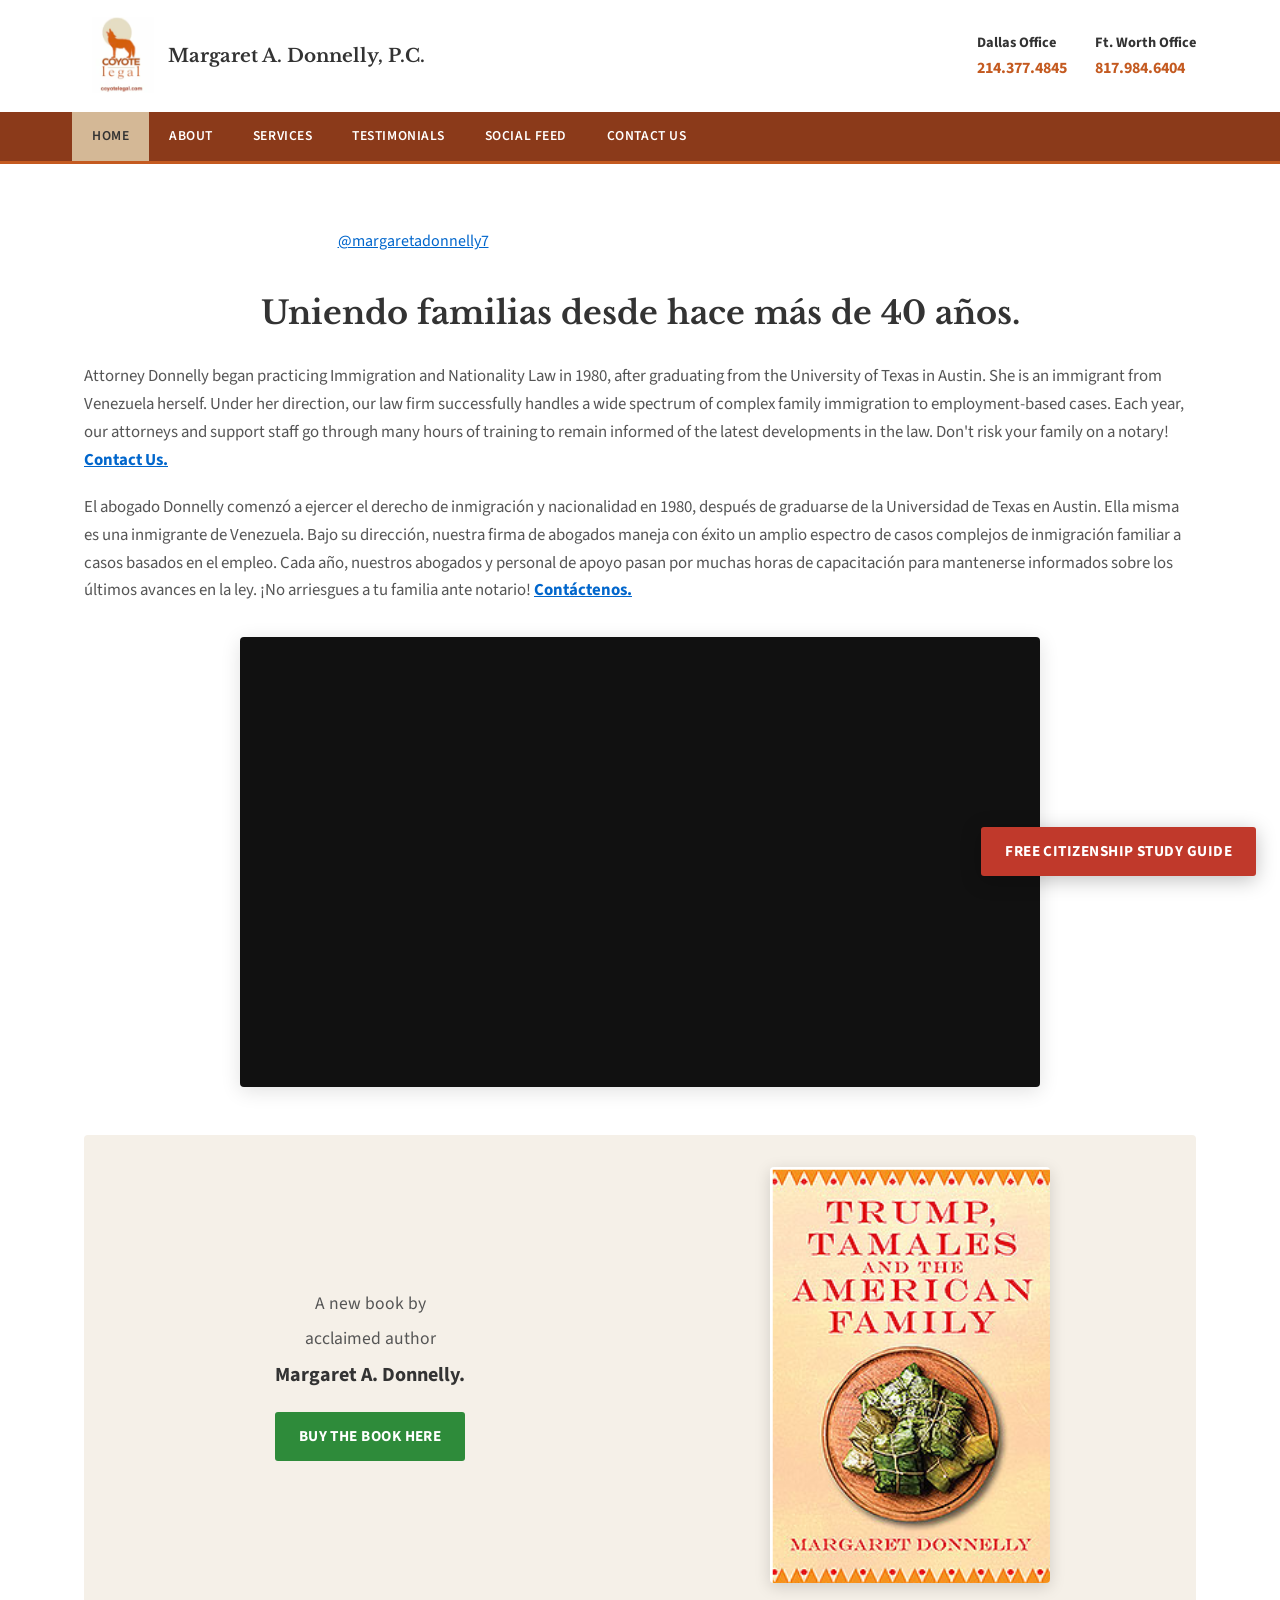
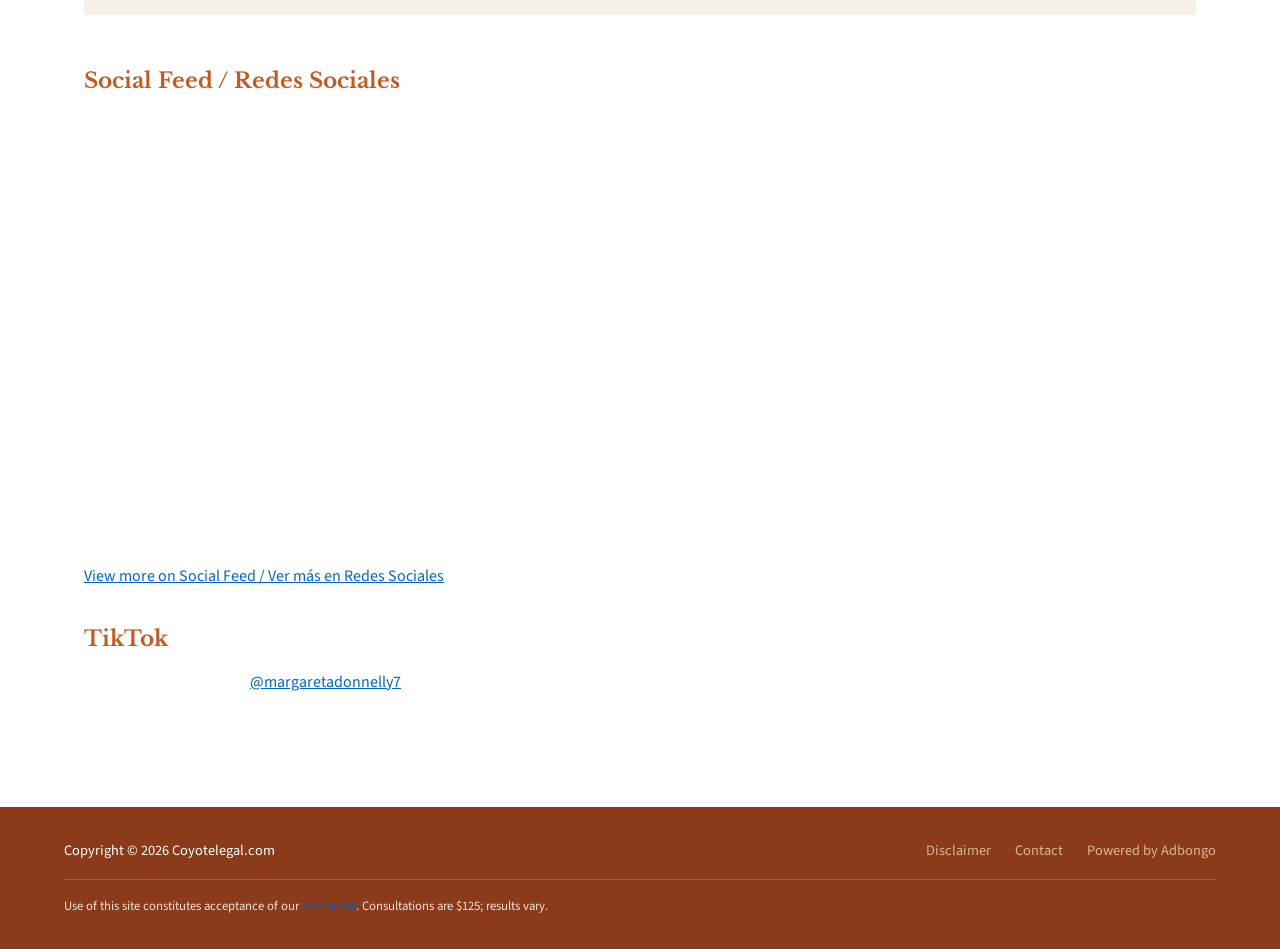
==== index.html @ eb43d361 "Add Coyote Legal static site for GitHub Pages. Bilingual immigration law site with services, testimo" ====
<!DOCTYPE html>
<html lang="en">
<head>
  <meta charset="UTF-8" />
  <meta name="viewport" content="width=device-width, initial-scale=1.0" />
  <title>Coyote Legal — Immigration Law | Margaret A. Donnelly, P.C.</title>
  <meta name="description" content="Margaret A. Donnelly, P.C. — Uniting families for more than 40 years. Immigration and nationality law in Dallas and Fort Worth." />
  <link rel="preconnect" href="https://fonts.googleapis.com" />
  <link rel="preconnect" href="https://fonts.gstatic.com" crossorigin />
  <link href="https://fonts.googleapis.com/css2?family=Libre+Baskerville:wght@400;700&family=Source+Sans+3:wght@400;600;700&display=swap" rel="stylesheet" />
  <link rel="stylesheet" href="assets/css/style.css" />
</head>
<body>
  <a class="skip" href="#main">Skip to content</a>

  <header class="site-header">
    <div class="header-top">
      <a class="logo-link" href="index.html">
        <img src="assets/images/logo.png" alt="Coyote Legal logo" width="72" height="72" />
        <span class="firm-name">Margaret A. Donnelly, P.C.</span>
      </a>
      <div class="offices">
        <div>
          <span class="office-label">Dallas Office</span>
          <a class="office-phone" href="tel:+12143774845">214.377.4845</a>
        </div>
        <div>
          <span class="office-label">Ft. Worth Office</span>
          <a class="office-phone" href="tel:+18179846404">817.984.6404</a>
        </div>
      </div>
    </div>
    <nav class="site-nav" aria-label="Main">
      <ul>
        <li><a href="index.html">Home</a></li>
        <li><a href="about.html">About</a></li>
        <li><a href="services.html">Services</a></li>
        <li><a href="testimonials.html">Testimonials</a></li>
        <li><a href="social.html">Social Feed</a></li>
        <li><a href="contact.html">Contact Us</a></li>
      </ul>
    </nav>
  </header>

  <main id="main">
    <section class="embed-section" aria-label="Featured TikTok video">
      <blockquote class="tiktok-embed" cite="https://www.tiktok.com/@margaretadonnelly7/video/7636172072045006093" data-video-id="7636172072045006093" style="max-width:605px;min-width:325px;margin:0 auto 2rem;">
        <section>
          <a target="_blank" href="https://www.tiktok.com/@margaretadonnelly7?refer=creator_embed">@margaretadonnelly7</a>
        </section>
      </blockquote>
    </section>

    <h1 class="hero-headline">Uniendo familias desde hace más de 40 años.</h1>

    <div class="bilingual-block">
      <p>Attorney Donnelly began practicing Immigration and Nationality Law in 1980, after graduating from the University of Texas in Austin. She is an immigrant from Venezuela herself. Under her direction, our law firm successfully handles a wide spectrum of complex family immigration to employment-based cases. Each year, our attorneys and support staff go through many hours of training to remain informed of the latest developments in the law. Don't risk your family on a notary! <a class="contact-link" href="contact.html">Contact Us.</a></p>
    </div>

    <div class="bilingual-block">
      <p>El abogado Donnelly comenzó a ejercer el derecho de inmigración y nacionalidad en 1980, después de graduarse de la Universidad de Texas en Austin. Ella misma es una inmigrante de Venezuela. Bajo su dirección, nuestra firma de abogados maneja con éxito un amplio espectro de casos complejos de inmigración familiar a casos basados en el empleo. Cada año, nuestros abogados y personal de apoyo pasan por muchas horas de capacitación para mantenerse informados sobre los últimos avances en la ley. ¡No arriesgues a tu familia ante notario! <a class="contact-link" href="contact.html">Contáctenos.</a></p>
    </div>

    <div class="video-wrap">
      <iframe src="https://www.youtube.com/embed/xYuE2V2QsJM" title="Coyote Legal — Margaret A. Donnelly, P.C." allow="accelerometer; autoplay; clipboard-write; encrypted-media; gyroscope; picture-in-picture" allowfullscreen loading="lazy"></iframe>
    </div>

    <section class="book-promo" aria-labelledby="book-heading">
      <div class="book-promo-text">
        <p id="book-heading">A new book by</p>
        <p>acclaimed author</p>
        <p class="author">Margaret A. Donnelly.</p>
        <a class="btn btn-green" href="https://www.amazon.com/Tamales-American-Family-Margaret-Donnelly-ebook/dp/B086XLYMQW/" target="_blank" rel="noopener noreferrer">Buy the Book Here</a>
      </div>
      <img src="assets/images/tamales.png" alt="Book cover: Trump, Tamales and the American Family by Margaret Donnelly" width="280" height="420" />
    </section>

    <section class="embed-section" aria-labelledby="social-feed-heading">
      <h2 class="subsection-title" id="social-feed-heading">Social Feed / Redes Sociales</h2>
      <div class="juicer-wrap">
        <script type="text/javascript" src="https://www.juicer.io/embed/margaret-a-donnelly-pc/embed-code.js?beta=true" async defer></script>
      </div>
      <p style="margin-top:1rem;"><a href="social.html">View more on Social Feed / Ver más en Redes Sociales</a></p>
    </section>

    <section class="embed-section" aria-labelledby="tiktok-feed-heading">
      <h2 class="subsection-title" id="tiktok-feed-heading">TikTok</h2>
      <blockquote class="tiktok-embed" cite="https://www.tiktok.com/@margaretadonnelly7" data-unique-id="margaretadonnelly7" data-embed-type="creator" style="max-width:780px;min-width:288px;margin:0 auto;">
        <section>
          <a target="_blank" href="https://www.tiktok.com/@margaretadonnelly7?refer=creator_embed">@margaretadonnelly7</a>
        </section>
      </blockquote>
    </section>
  </main>

  <a class="study-guide-float btn btn-red" href="study-guide.html">Free Citizenship Study Guide</a>

  <footer class="site-footer">
    <div class="footer-inner">
      <p>Copyright © 2026 Coyotelegal.com</p>
      <div class="footer-links">
        <a href="disclaimer.html">Disclaimer</a>
        <a href="contact.html">Contact</a>
        <a href="https://adbongo.io" target="_blank" rel="noopener noreferrer">Powered by Adbongo</a>
      </div>
    </div>
    <p class="disclaimer-note">Use of this site constitutes acceptance of our <a href="disclaimer.html">Disclaimer</a>. Consultations are $125; results vary.</p>
  </footer>

  <script src="assets/js/main.js"></script>
  <script async src="https://www.tiktok.com/embed.js"></script>
</body>
</html>
---- assets/css/style.css ----
:root {
  --orange: #c45a20;
  --orange-dark: #8b3a1a;
  --orange-hover: #a84a18;
  --tan: #d4b896;
  --cream: #f5f0e8;
  --red-cta: #c0392b;
  --green-cta: #2e8b3a;
  --link: #0066cc;
  --text: #333;
  --text-muted: #555;
  --white: #fff;
  --max: 72rem;
  --header-h: auto;
}

*, *::before, *::after { box-sizing: border-box; margin: 0; padding: 0; }

html {
  scroll-behavior: smooth;
  scroll-padding-top: 1rem;
}

body {
  font-family: "Source Sans 3", "Segoe UI", system-ui, sans-serif;
  color: var(--text);
  background: var(--white);
  line-height: 1.65;
  min-height: 100vh;
}

img { max-width: 100%; height: auto; display: block; }
a { color: var(--link); }
a:hover { color: var(--orange); }

.skip {
  position: absolute;
  left: -9999px;
  top: auto;
  width: 1px;
  height: 1px;
  overflow: hidden;
}
.skip:focus {
  position: fixed;
  left: 1rem;
  top: 1rem;
  z-index: 9999;
  width: auto;
  height: auto;
  padding: 0.5rem 1rem;
  background: var(--orange-dark);
  color: var(--white);
}

/* Header */
.site-header {
  border-bottom: 3px solid var(--orange);
}

.header-top {
  display: flex;
  flex-wrap: wrap;
  align-items: center;
  justify-content: space-between;
  gap: 1rem;
  max-width: var(--max);
  margin: 0 auto;
  padding: 1rem 1.25rem;
}

.logo-link {
  display: flex;
  align-items: center;
  gap: 0.75rem;
  text-decoration: none;
  color: inherit;
}
.logo-link:hover { color: inherit; }

.logo-link img {
  width: 72px;
  height: auto;
}

.firm-name {
  font-family: "Libre Baskerville", Georgia, serif;
  font-size: 1.15rem;
  font-weight: 700;
  color: var(--text);
}

.offices {
  display: flex;
  flex-wrap: wrap;
  gap: 1rem 1.75rem;
  font-size: 0.9rem;
}

.office-label {
  font-weight: 700;
  color: var(--text);
  display: block;
}

.office-phone {
  color: var(--orange);
  font-weight: 700;
  text-decoration: none;
  font-size: 1rem;
}
.office-phone:hover { color: var(--orange-hover); }

/* Navigation */
.site-nav {
  background: var(--orange-dark);
}

.site-nav ul {
  list-style: none;
  display: flex;
  flex-wrap: wrap;
  max-width: var(--max);
  margin: 0 auto;
  padding: 0 0.5rem;
}

.site-nav a {
  display: block;
  padding: 0.85rem 1.25rem;
  color: var(--white);
  text-decoration: none;
  font-weight: 600;
  font-size: 0.85rem;
  letter-spacing: 0.04em;
  text-transform: uppercase;
  transition: background 0.15s;
}

.site-nav a:hover,
.site-nav a.active {
  background: var(--tan);
  color: var(--text);
}

/* Main content */
main {
  max-width: var(--max);
  margin: 0 auto;
  padding: 2rem 1.25rem 3rem;
}

.hero-headline {
  font-family: "Libre Baskerville", Georgia, serif;
  font-size: clamp(1.5rem, 4vw, 2rem);
  font-weight: 700;
  text-align: center;
  margin-bottom: 1.5rem;
  color: var(--text);
}

.bilingual-block {
  margin-bottom: 1.25rem;
  font-size: 1.05rem;
  color: var(--text-muted);
}

.bilingual-block strong,
.bilingual-block .contact-link {
  color: var(--link);
  font-weight: 700;
}

.section-title {
  font-family: "Libre Baskerville", Georgia, serif;
  font-size: 1.75rem;
  color: var(--orange-dark);
  margin-bottom: 1.25rem;
  padding-bottom: 0.5rem;
  border-bottom: 2px solid var(--tan);
}

.subsection-title {
  font-family: "Libre Baskerville", Georgia, serif;
  font-size: 1.35rem;
  color: var(--orange);
  margin: 2rem 0 0.75rem;
}

/* Video embed */
.video-wrap {
  position: relative;
  width: 100%;
  max-width: 800px;
  margin: 2rem auto;
  aspect-ratio: 16 / 9;
  background: #111;
  border-radius: 4px;
  overflow: hidden;
  box-shadow: 0 4px 20px rgba(0,0,0,0.12);
}

.video-wrap iframe {
  position: absolute;
  inset: 0;
  width: 100%;
  height: 100%;
  border: 0;
}

/* Book promo */
.book-promo {
  display: grid;
  grid-template-columns: 1fr 1fr;
  gap: 2rem;
  align-items: center;
  margin: 3rem 0;
  padding: 2rem;
  background: var(--cream);
  border-radius: 4px;
}

.book-promo-text {
  text-align: center;
}

.book-promo-text p {
  font-size: 1.1rem;
  color: var(--text-muted);
  margin-bottom: 0.35rem;
}

.book-promo-text .author {
  font-weight: 700;
  font-size: 1.25rem;
  color: var(--text);
  margin-bottom: 1.25rem;
}

.book-promo img {
  max-width: 280px;
  margin: 0 auto;
  border-radius: 4px;
  box-shadow: 0 4px 16px rgba(0,0,0,0.15);
}

/* Buttons */
.btn {
  display: inline-block;
  padding: 0.75rem 1.5rem;
  font-weight: 700;
  font-size: 0.95rem;
  text-decoration: none;
  text-transform: uppercase;
  letter-spacing: 0.03em;
  border: none;
  border-radius: 3px;
  cursor: pointer;
  transition: background 0.15s, transform 0.1s;
}

.btn:hover { transform: translateY(-1px); }

.btn-red {
  background: var(--red-cta);
  color: var(--white);
}
.btn-red:hover { background: #a93226; color: var(--white); }

.btn-green {
  background: var(--green-cta);
  color: var(--white);
}
.btn-green:hover { background: #247030; color: var(--white); }

.btn-orange {
  background: var(--orange);
  color: var(--white);
}
.btn-orange:hover { background: var(--orange-hover); color: var(--white); }

/* Floating study guide CTA */
.study-guide-float {
  position: fixed;
  bottom: 1.5rem;
  right: 1.5rem;
  z-index: 100;
  box-shadow: 0 4px 20px rgba(0,0,0,0.25);
}

/* Testimonials */
.testimonial-card {
  background: var(--cream);
  border-left: 4px solid var(--orange);
  padding: 1.25rem 1.5rem;
  margin-bottom: 1.25rem;
  border-radius: 0 4px 4px 0;
}

.testimonial-card h3 {
  font-family: "Libre Baskerville", Georgia, serif;
  color: var(--orange-dark);
  margin-bottom: 0.5rem;
}

.testimonial-card .meta {
  font-size: 0.9rem;
  color: var(--text-muted);
  margin-bottom: 0.75rem;
}

.testimonial-card .story,
.testimonial-card .result {
  margin-bottom: 0.5rem;
}

.testimonial-card .result {
  font-weight: 600;
  color: var(--green-cta);
}

.testimonial-grid {
  display: grid;
  grid-template-columns: repeat(auto-fit, minmax(280px, 1fr));
  gap: 1.25rem;
  margin-top: 1.5rem;
}

.testimonial-grid .testimonial-card {
  margin-bottom: 0;
}

/* Services */
.service-block {
  margin-bottom: 2.5rem;
}

.service-block p {
  margin-bottom: 0.75rem;
  color: var(--text-muted);
}

.service-block ul {
  margin: 0.75rem 0 0.75rem 1.5rem;
  color: var(--text-muted);
}

.service-block li { margin-bottom: 0.35rem; }

.consult-rate {
  display: inline-block;
  background: var(--orange);
  color: var(--white);
  padding: 0.5rem 1rem;
  border-radius: 3px;
  font-weight: 700;
  margin: 0.75rem 0;
}

/* About */
.about-grid {
  display: grid;
  grid-template-columns: 1fr 1fr;
  gap: 2rem;
  align-items: start;
  margin: 1.5rem 0;
}

.about-grid img {
  border-radius: 4px;
  box-shadow: 0 4px 16px rgba(0,0,0,0.12);
}

.badge-row {
  display: flex;
  flex-wrap: wrap;
  gap: 1.5rem;
  align-items: center;
  margin: 2rem 0;
}

.badge-row img {
  max-height: 100px;
  width: auto;
}

.google-reviews {
  display: inline-flex;
  align-items: center;
  gap: 0.5rem;
  background: var(--cream);
  padding: 0.75rem 1.25rem;
  border-radius: 4px;
  text-decoration: none;
  color: var(--text);
  font-weight: 600;
  border: 1px solid var(--tan);
}
.google-reviews:hover { border-color: var(--orange); color: var(--orange); }

.stars { color: #f4b400; letter-spacing: 2px; }

/* Contact */
.contact-grid {
  display: grid;
  grid-template-columns: repeat(auto-fit, minmax(240px, 1fr));
  gap: 1.5rem;
  margin: 1.5rem 0;
}

.contact-card {
  background: var(--cream);
  padding: 1.5rem;
  border-radius: 4px;
  border-top: 4px solid var(--orange);
}

.contact-card h3 {
  font-family: "Libre Baskerville", Georgia, serif;
  color: var(--orange-dark);
  margin-bottom: 0.75rem;
}

/* Forms */
.form-group {
  margin-bottom: 1.25rem;
}

.form-group label {
  display: block;
  font-weight: 600;
  margin-bottom: 0.35rem;
}

.form-group input,
.form-group textarea,
.form-group select {
  width: 100%;
  max-width: 480px;
  padding: 0.65rem 0.85rem;
  border: 1px solid #ccc;
  border-radius: 3px;
  font: inherit;
}

.form-group input:focus,
.form-group textarea:focus {
  outline: 2px solid var(--orange);
  border-color: var(--orange);
}

.form-note {
  font-size: 0.9rem;
  color: var(--text-muted);
  margin-top: 1rem;
}

/* Social embeds */
.embed-section {
  margin: 2rem 0;
}

.embed-section iframe,
.embed-section blockquote {
  max-width: 100%;
}

.juicer-wrap {
  min-height: 400px;
  margin: 2rem 0;
}

/* Footer */
.site-footer {
  background: var(--orange-dark);
  color: var(--white);
  padding: 2rem 1.25rem;
  margin-top: 2rem;
}

.footer-inner {
  max-width: var(--max);
  margin: 0 auto;
  display: flex;
  flex-wrap: wrap;
  justify-content: space-between;
  align-items: center;
  gap: 1rem;
  font-size: 0.9rem;
}

.footer-inner a {
  color: var(--tan);
  text-decoration: none;
}
.footer-inner a:hover { color: var(--white); }

.footer-links {
  display: flex;
  flex-wrap: wrap;
  gap: 1rem 1.5rem;
}

.disclaimer-note {
  max-width: var(--max);
  margin: 0 auto;
  padding-top: 1rem;
  margin-top: 1rem;
  border-top: 1px solid rgba(255,255,255,0.2);
  font-size: 0.8rem;
  opacity: 0.85;
}

/* Disclaimer page */
.legal-content h2 {
  font-family: "Libre Baskerville", Georgia, serif;
  font-size: 1.25rem;
  color: var(--orange-dark);
  margin: 1.5rem 0 0.75rem;
}

.legal-content p {
  margin-bottom: 0.75rem;
  color: var(--text-muted);
}

@media (max-width: 768px) {
  .header-top { justify-content: center; text-align: center; }
  .logo-link { flex-direction: column; }
  .offices { justify-content: center; }
  .site-nav ul { justify-content: center; }
  .book-promo,
  .about-grid { grid-template-columns: 1fr; }
  .study-guide-float {
    bottom: 0.75rem;
    right: 0.75rem;
    left: 0.75rem;
    text-align: center;
  }
  .study-guide-float .btn { width: 100%; }
}

@media (prefers-reduced-motion: reduce) {
  html { scroll-behavior: auto; }
  .btn:hover { transform: none; }
}
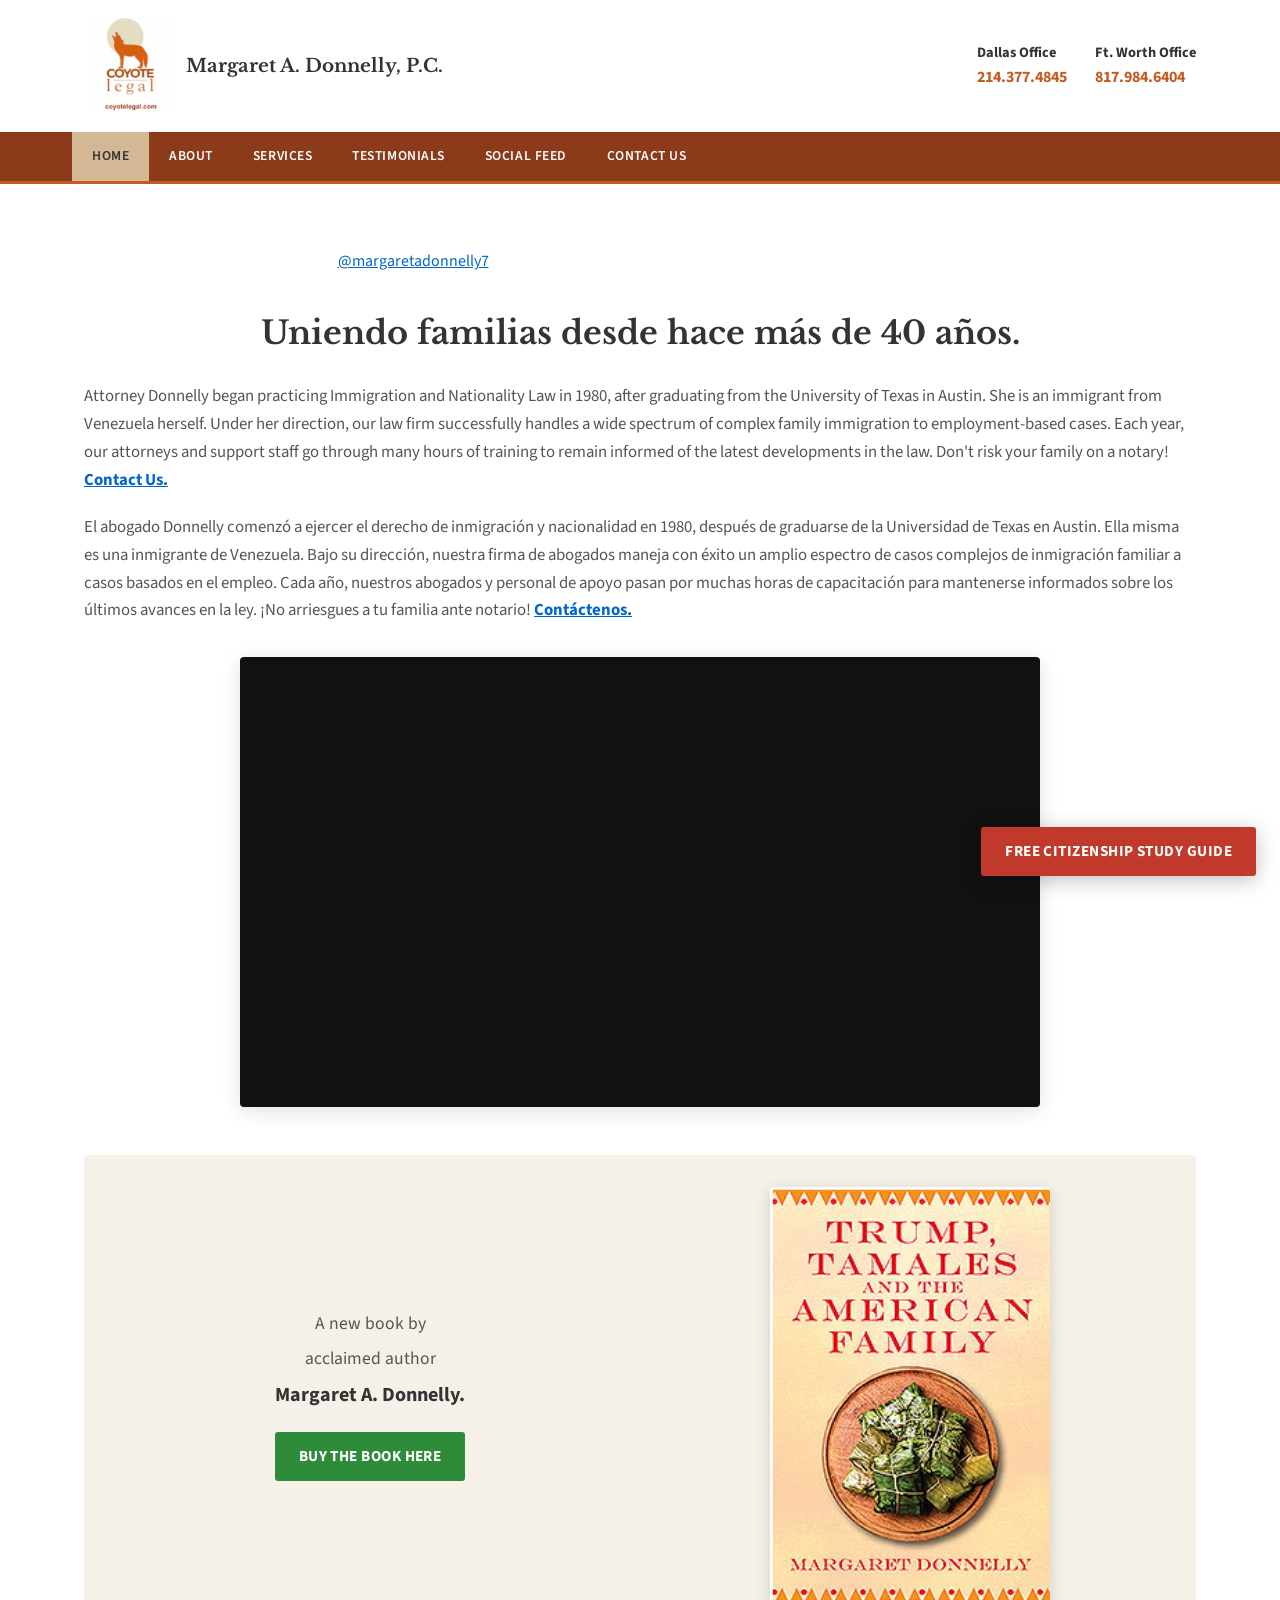
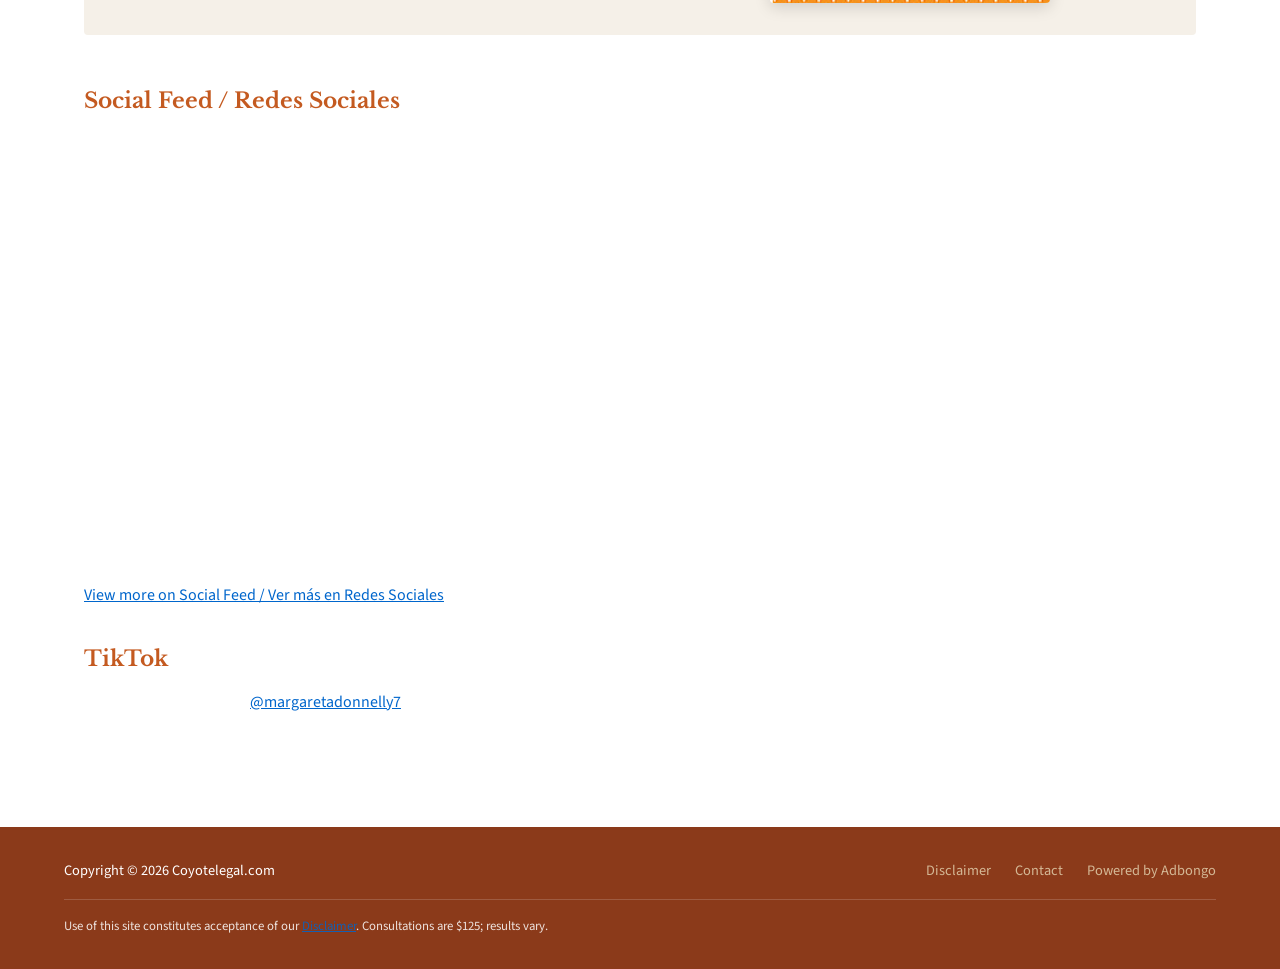
==== commit 423a8351: "Increase header logo size by 25% across all pages. Co-authored-by: Cursor <cursoragent@cursor.com>" ====
--- a/index.html
+++ b/index.html
@@ -16,7 +16,7 @@
   <header class="site-header">
     <div class="header-top">
       <a class="logo-link" href="index.html">
-        <img src="assets/images/logo.png" alt="Coyote Legal logo" width="72" height="72" />
+        <img src="assets/images/logo.png" alt="Coyote Legal logo" width="90" height="90" />
         <span class="firm-name">Margaret A. Donnelly, P.C.</span>
       </a>
       <div class="offices">
--- a/assets/css/style.css
+++ b/assets/css/style.css
@@ -79,7 +79,7 @@
 .logo-link:hover { color: inherit; }
 
 .logo-link img {
-  width: 72px;
+  width: 90px;
   height: auto;
 }
 
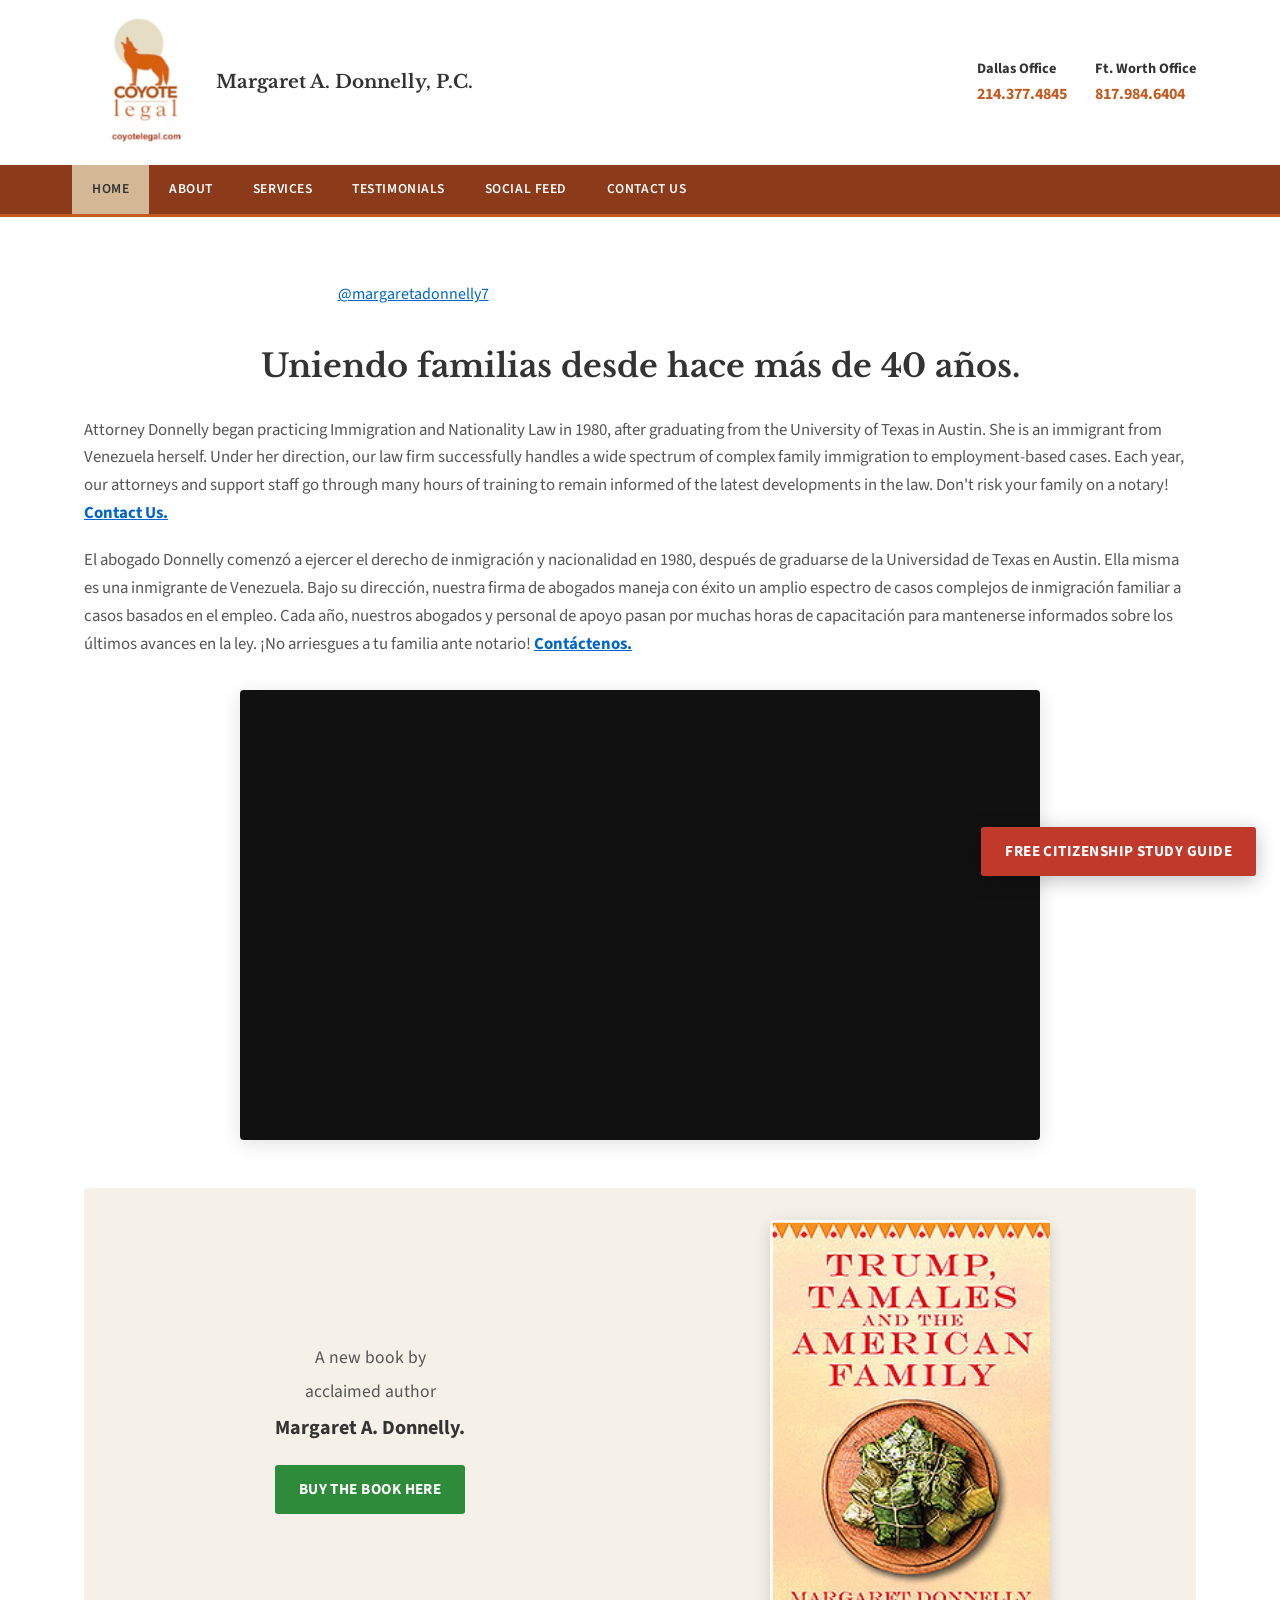
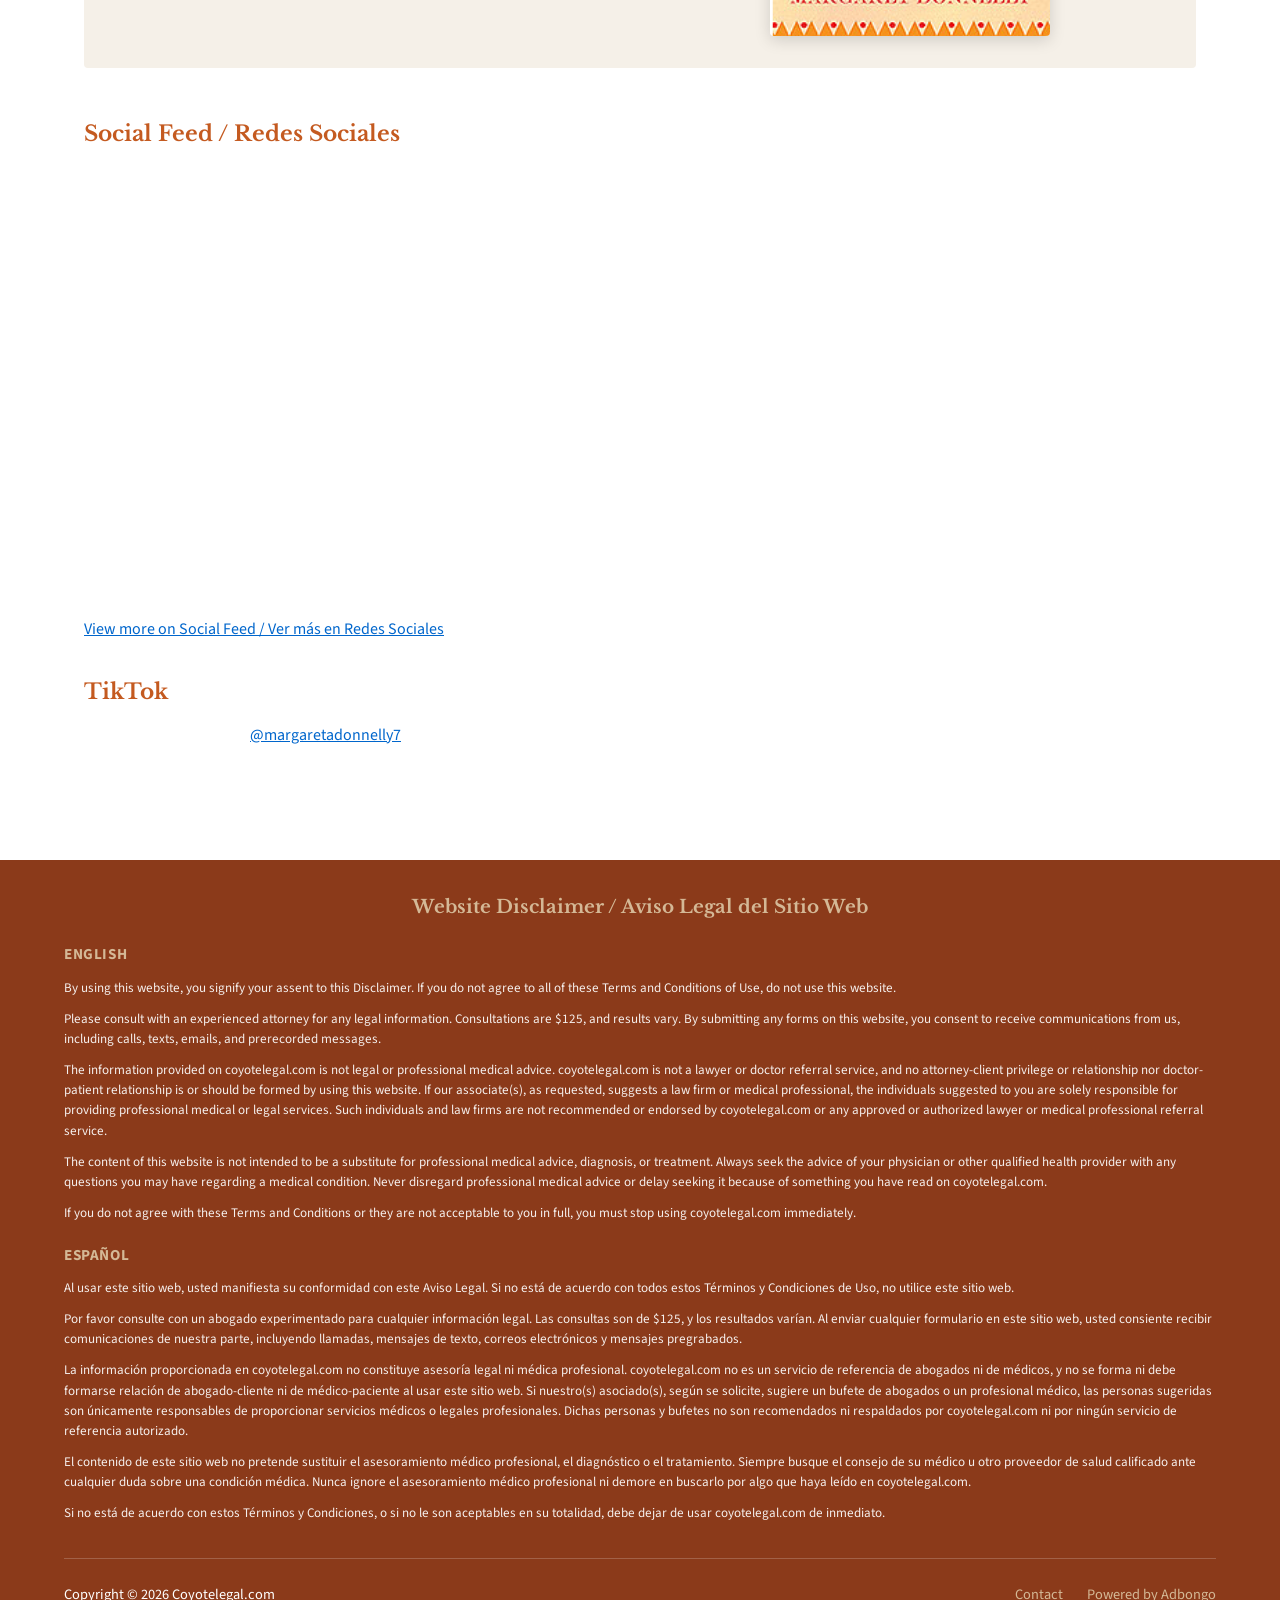
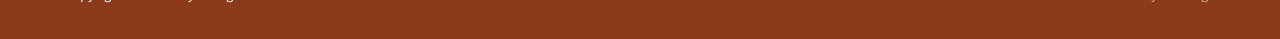
==== commit b199435b: "Show full bilingual disclaimer in footer and enlarge logo. Replace disclaimer links with visible Eng" ====
--- a/index.html
+++ b/index.html
@@ -16,7 +16,7 @@
   <header class="site-header">
     <div class="header-top">
       <a class="logo-link" href="index.html">
-        <img src="assets/images/logo.png" alt="Coyote Legal logo" width="90" height="90" />
+        <img src="assets/images/logo.png" alt="Coyote Legal logo" width="120" height="120" />
         <span class="firm-name">Margaret A. Donnelly, P.C.</span>
       </a>
       <div class="offices">
@@ -95,16 +95,36 @@
 
   <a class="study-guide-float btn btn-red" href="study-guide.html">Free Citizenship Study Guide</a>
 
-  <footer class="site-footer">
+  <footer class="site-footer" id="disclaimer">
+    <div class="footer-disclaimer">
+      <h2 class="footer-disclaimer-title">Website Disclaimer / Aviso Legal del Sitio Web</h2>
+
+      <div class="footer-disclaimer-lang">
+        <h3>English</h3>
+        <p>By using this website, you signify your assent to this Disclaimer. If you do not agree to all of these Terms and Conditions of Use, do not use this website.</p>
+        <p>Please consult with an experienced attorney for any legal information. Consultations are $125, and results vary. By submitting any forms on this website, you consent to receive communications from us, including calls, texts, emails, and prerecorded messages.</p>
+        <p>The information provided on coyotelegal.com is not legal or professional medical advice. coyotelegal.com is not a lawyer or doctor referral service, and no attorney-client privilege or relationship nor doctor-patient relationship is or should be formed by using this website. If our associate(s), as requested, suggests a law firm or medical professional, the individuals suggested to you are solely responsible for providing professional medical or legal services. Such individuals and law firms are not recommended or endorsed by coyotelegal.com or any approved or authorized lawyer or medical professional referral service.</p>
+        <p>The content of this website is not intended to be a substitute for professional medical advice, diagnosis, or treatment. Always seek the advice of your physician or other qualified health provider with any questions you may have regarding a medical condition. Never disregard professional medical advice or delay seeking it because of something you have read on coyotelegal.com.</p>
+        <p>If you do not agree with these Terms and Conditions or they are not acceptable to you in full, you must stop using coyotelegal.com immediately.</p>
+      </div>
+
+      <div class="footer-disclaimer-lang">
+        <h3>Español</h3>
+        <p>Al usar este sitio web, usted manifiesta su conformidad con este Aviso Legal. Si no está de acuerdo con todos estos Términos y Condiciones de Uso, no utilice este sitio web.</p>
+        <p>Por favor consulte con un abogado experimentado para cualquier información legal. Las consultas son de $125, y los resultados varían. Al enviar cualquier formulario en este sitio web, usted consiente recibir comunicaciones de nuestra parte, incluyendo llamadas, mensajes de texto, correos electrónicos y mensajes pregrabados.</p>
+        <p>La información proporcionada en coyotelegal.com no constituye asesoría legal ni médica profesional. coyotelegal.com no es un servicio de referencia de abogados ni de médicos, y no se forma ni debe formarse relación de abogado-cliente ni de médico-paciente al usar este sitio web. Si nuestro(s) asociado(s), según se solicite, sugiere un bufete de abogados o un profesional médico, las personas sugeridas son únicamente responsables de proporcionar servicios médicos o legales profesionales. Dichas personas y bufetes no son recomendados ni respaldados por coyotelegal.com ni por ningún servicio de referencia autorizado.</p>
+        <p>El contenido de este sitio web no pretende sustituir el asesoramiento médico profesional, el diagnóstico o el tratamiento. Siempre busque el consejo de su médico u otro proveedor de salud calificado ante cualquier duda sobre una condición médica. Nunca ignore el asesoramiento médico profesional ni demore en buscarlo por algo que haya leído en coyotelegal.com.</p>
+        <p>Si no está de acuerdo con estos Términos y Condiciones, o si no le son aceptables en su totalidad, debe dejar de usar coyotelegal.com de inmediato.</p>
+      </div>
+    </div>
+
     <div class="footer-inner">
       <p>Copyright © 2026 Coyotelegal.com</p>
       <div class="footer-links">
-        <a href="disclaimer.html">Disclaimer</a>
         <a href="contact.html">Contact</a>
         <a href="https://adbongo.io" target="_blank" rel="noopener noreferrer">Powered by Adbongo</a>
       </div>
     </div>
-    <p class="disclaimer-note">Use of this site constitutes acceptance of our <a href="disclaimer.html">Disclaimer</a>. Consultations are $125; results vary.</p>
   </footer>
 
   <script src="assets/js/main.js"></script>
--- a/assets/css/style.css
+++ b/assets/css/style.css
@@ -79,7 +79,7 @@
 .logo-link:hover { color: inherit; }
 
 .logo-link img {
-  width: 90px;
+  width: 120px;
   height: auto;
 }
 
@@ -501,14 +501,44 @@
   gap: 1rem 1.5rem;
 }
 
-.disclaimer-note {
+.footer-disclaimer {
   max-width: var(--max);
-  margin: 0 auto;
-  padding-top: 1rem;
-  margin-top: 1rem;
-  border-top: 1px solid rgba(255,255,255,0.2);
-  font-size: 0.8rem;
-  opacity: 0.85;
+  margin: 0 auto 1.5rem;
+  padding-bottom: 1.5rem;
+  border-bottom: 1px solid rgba(255,255,255,0.2);
+}
+
+.footer-disclaimer-title {
+  font-family: "Libre Baskerville", Georgia, serif;
+  font-size: 1.15rem;
+  font-weight: 700;
+  text-align: center;
+  margin-bottom: 1.25rem;
+  color: var(--tan);
+}
+
+.footer-disclaimer-lang {
+  margin-bottom: 1.25rem;
+}
+
+.footer-disclaimer-lang:last-child {
+  margin-bottom: 0;
+}
+
+.footer-disclaimer-lang h3 {
+  font-size: 0.95rem;
+  font-weight: 700;
+  text-transform: uppercase;
+  letter-spacing: 0.04em;
+  color: var(--tan);
+  margin-bottom: 0.65rem;
+}
+
+.footer-disclaimer-lang p {
+  font-size: 0.82rem;
+  line-height: 1.55;
+  margin-bottom: 0.65rem;
+  opacity: 0.92;
 }
 
 /* Disclaimer page */
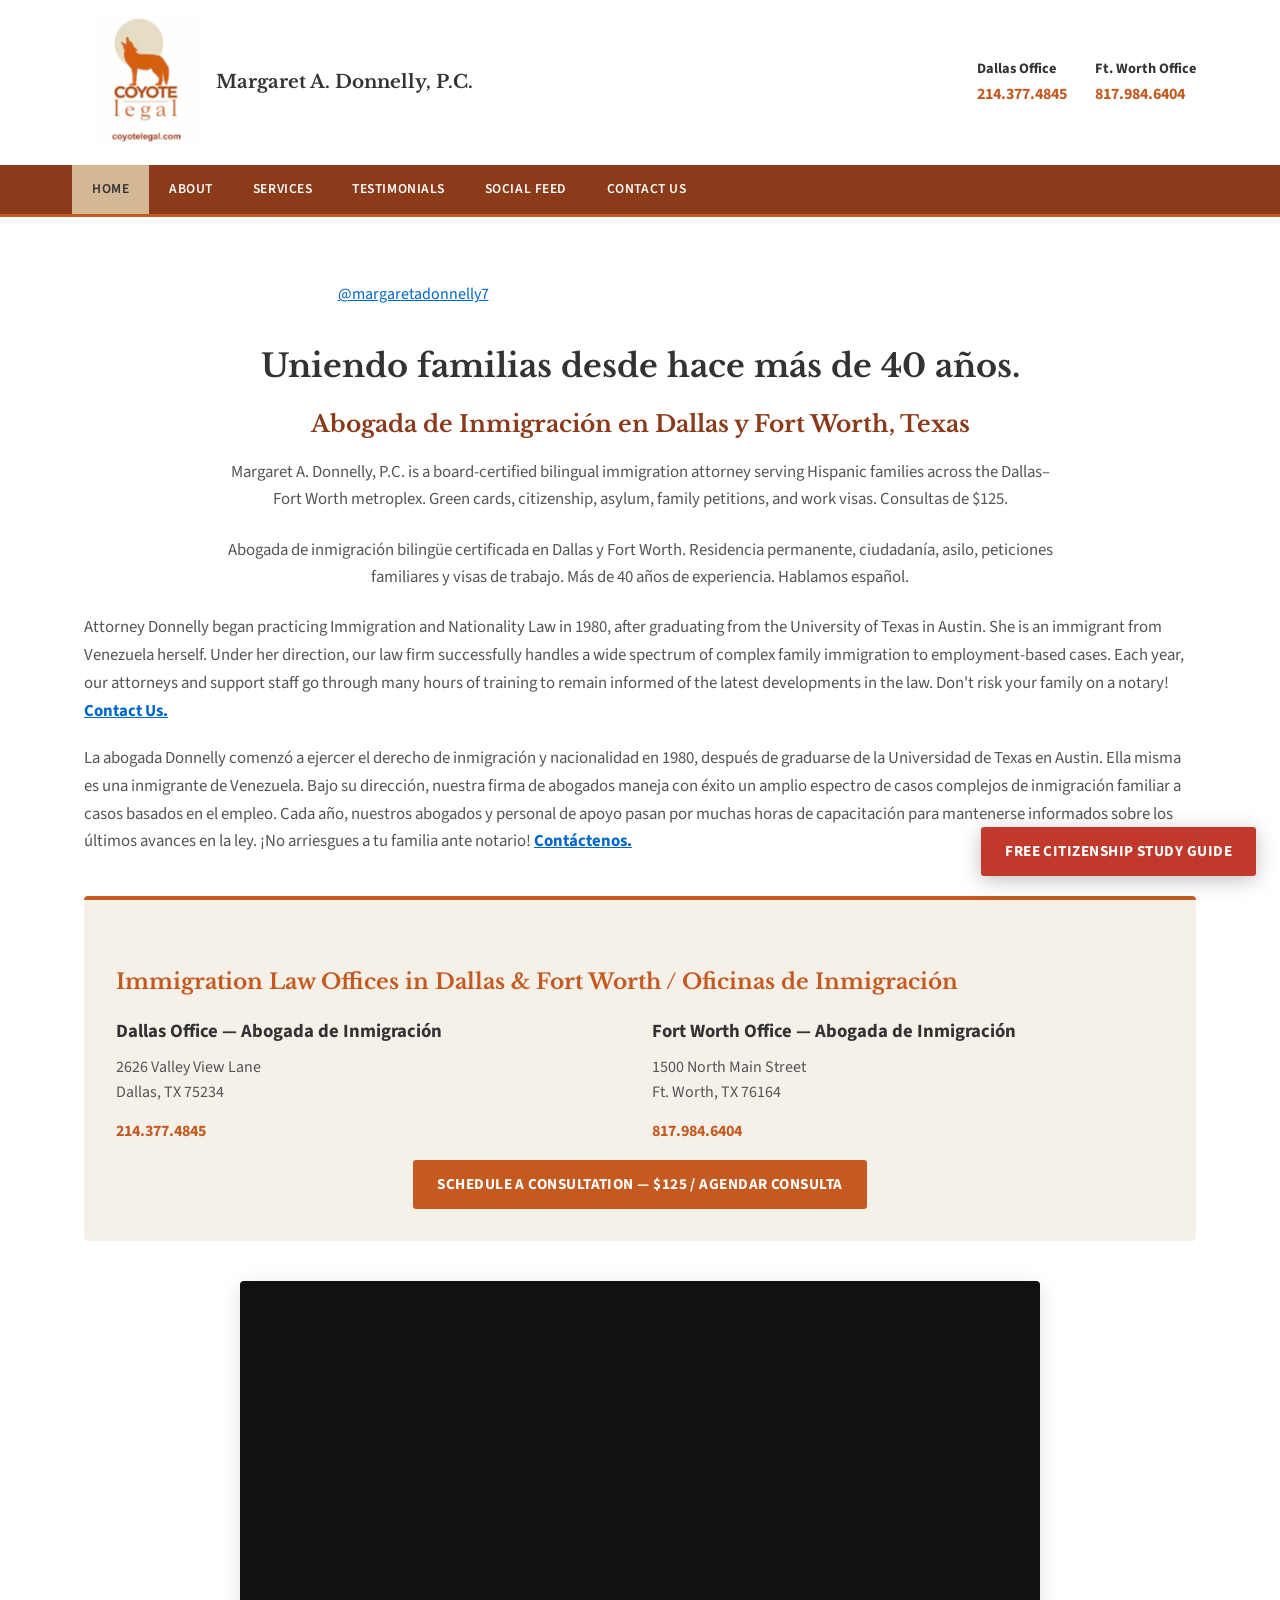
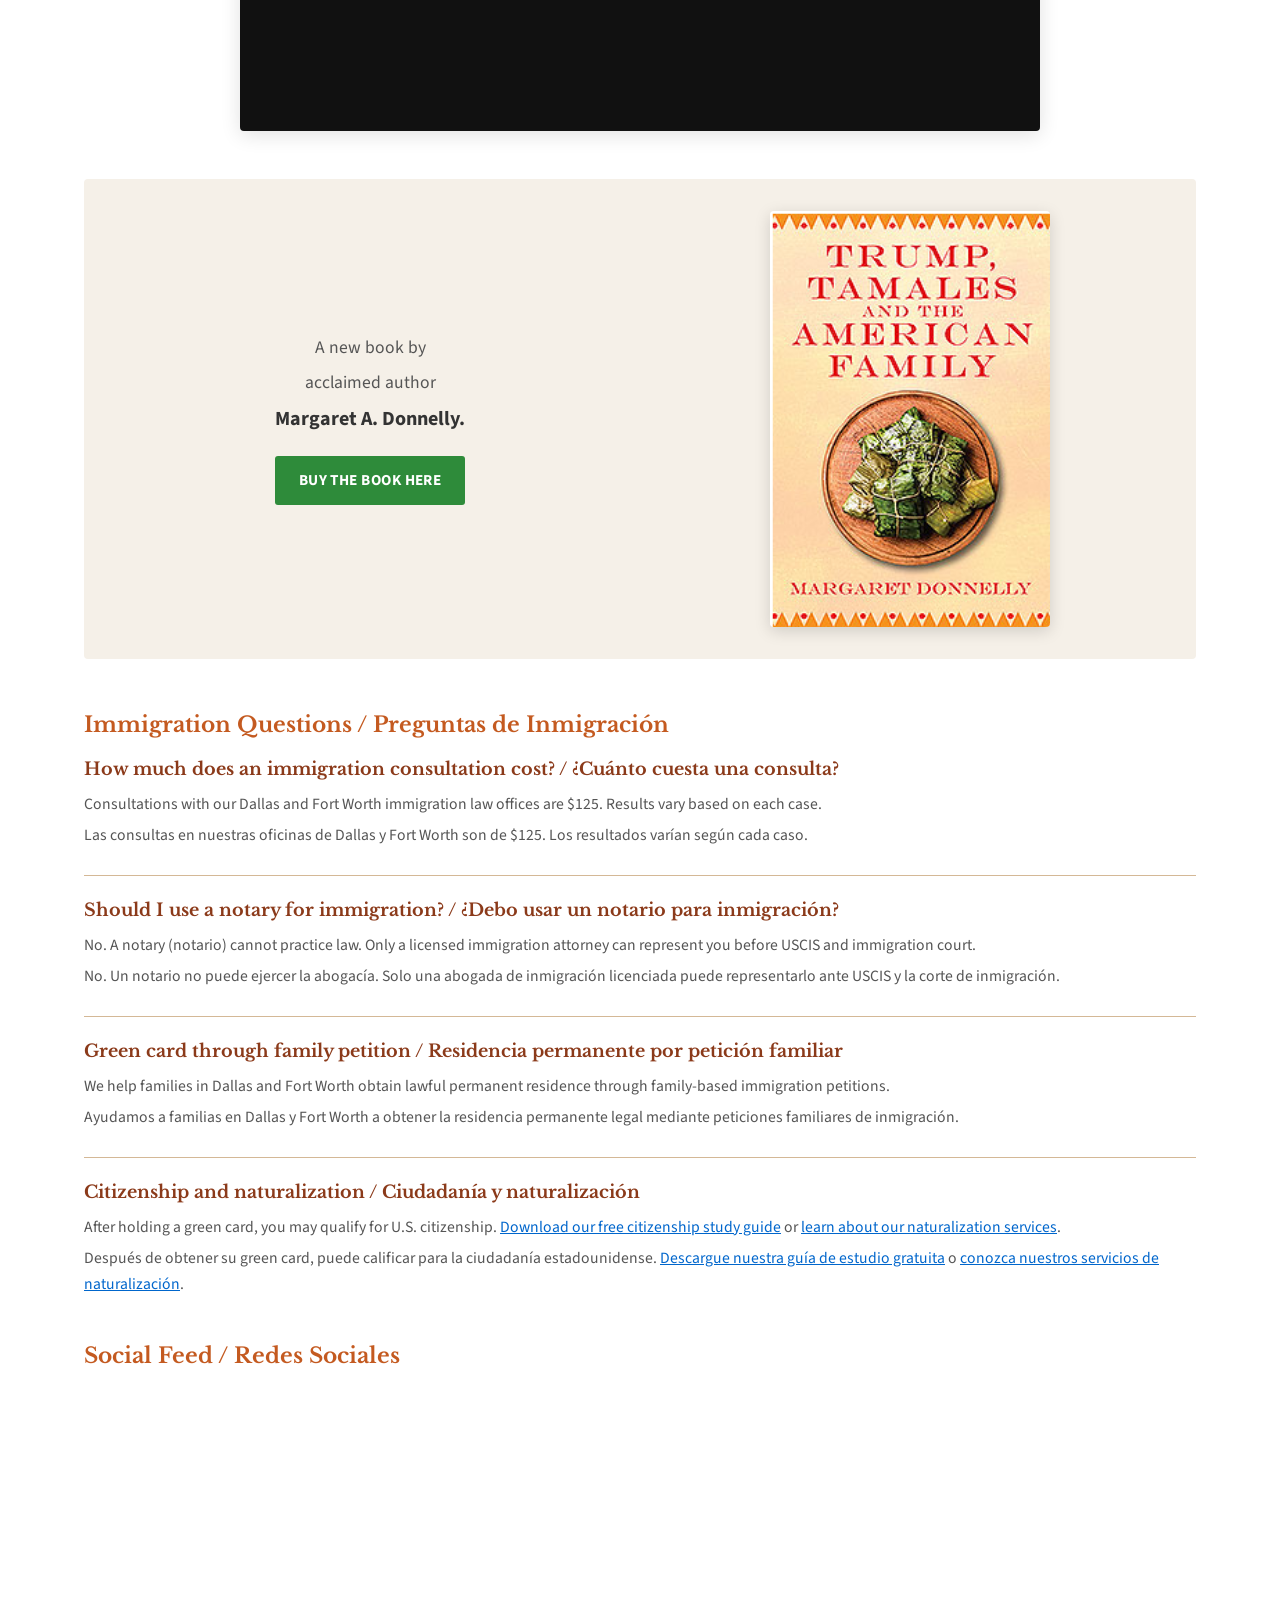
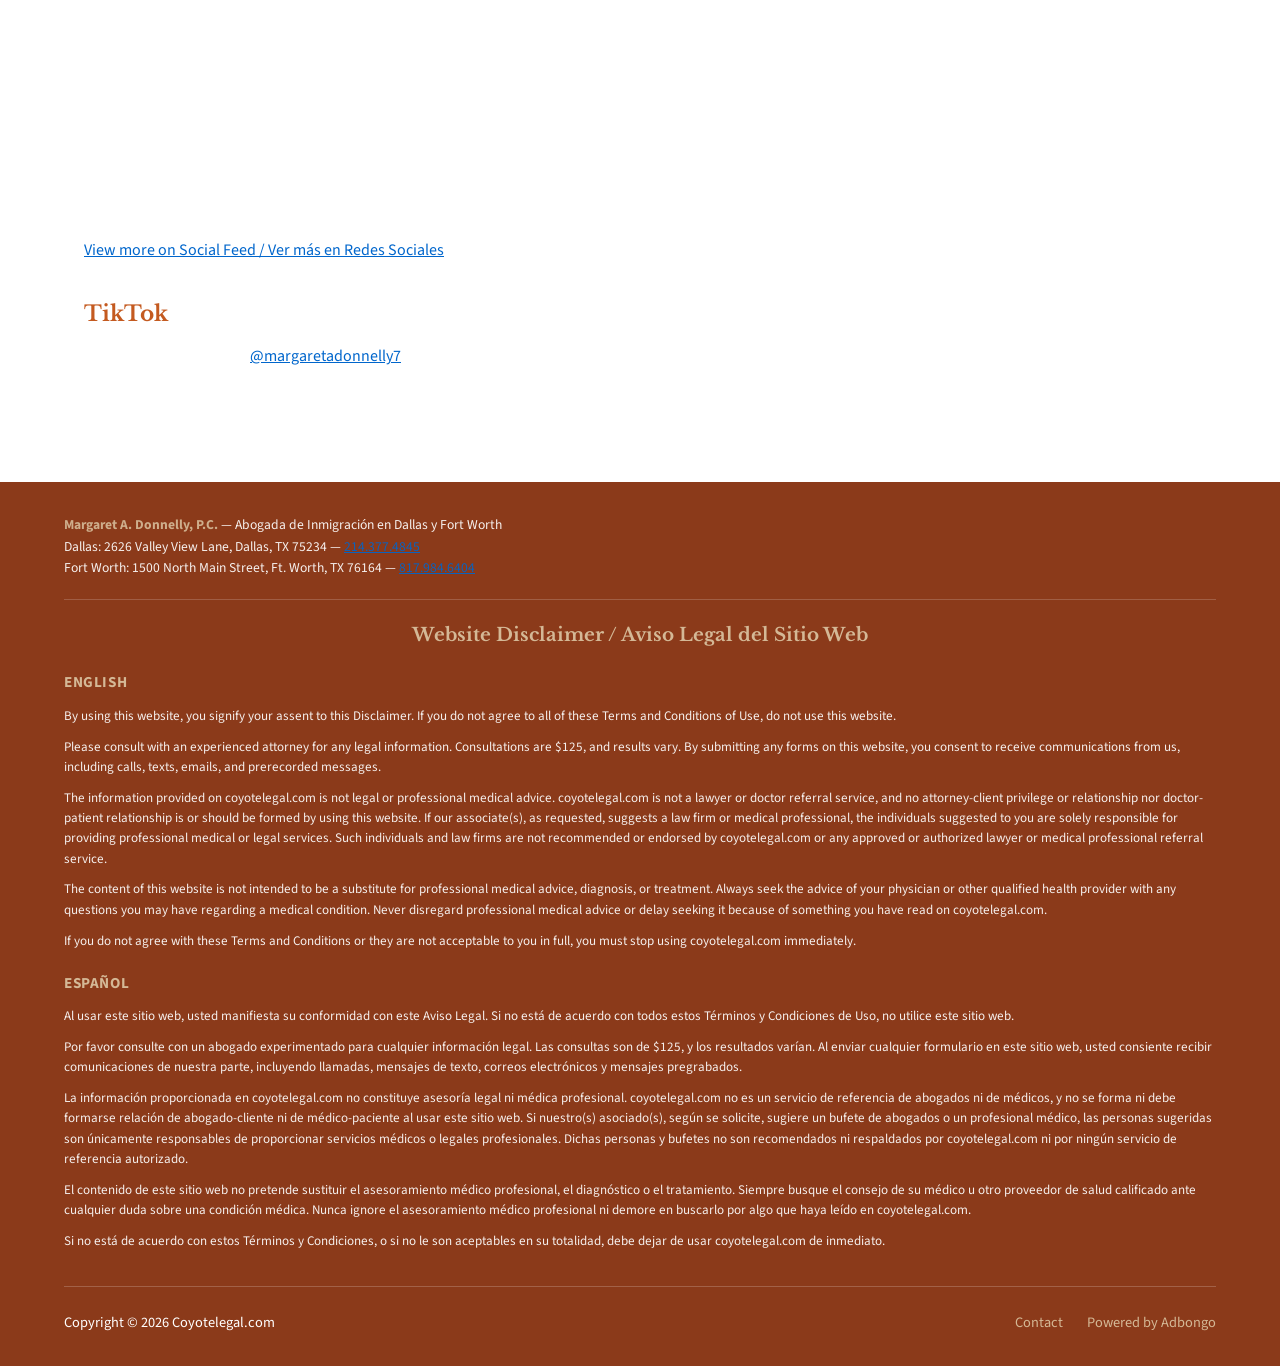
==== commit 7e89d898: "Add SEO meta, schema, and local content for DFW Hispanic market. Spanish-first titles, Open Graph, J" ====
--- a/index.html
+++ b/index.html
@@ -1,14 +1,108 @@
 <!DOCTYPE html>
-<html lang="en">
+<html lang="es">
 <head>
   <meta charset="UTF-8" />
   <meta name="viewport" content="width=device-width, initial-scale=1.0" />
-  <title>Coyote Legal — Immigration Law | Margaret A. Donnelly, P.C.</title>
-  <meta name="description" content="Margaret A. Donnelly, P.C. — Uniting families for more than 40 years. Immigration and nationality law in Dallas and Fort Worth." />
+  <title>Abogada de Inmigración Dallas & Fort Worth | Margaret A. Donnelly</title>
+  <meta name="description" content="Abogada de inmigración bilingüe en Dallas y Fort Worth, TX. Más de 40 años ayudando familias hispanas con green card, ciudadanía, asilo y visas. Consulta $125." />
+  <meta name="robots" content="index, follow" />
+  <link rel="canonical" href="https://coyotelegal.com/" />
+  <meta name="geo.region" content="US-TX" />
+  <meta name="geo.placename" content="Dallas-Fort Worth" />
+  <meta property="og:type" content="website" />
+  <meta property="og:site_name" content="Coyote Legal | Margaret A. Donnelly, P.C." />
+  <meta property="og:title" content="Abogada de Inmigración Dallas & Fort Worth | Margaret A. Donnelly" />
+  <meta property="og:description" content="Abogada de inmigración bilingüe en Dallas y Fort Worth, TX. Más de 40 años ayudando familias hispanas con green card, ciudadanía, asilo y visas. Consulta $125." />
+  <meta property="og:url" content="https://coyotelegal.com/" />
+  <meta property="og:image" content="https://coyotelegal.com/assets/images/logo.png" />
+  <meta property="og:locale" content="es_US" />
+  <meta property="og:locale:alternate" content="en_US" />
   <link rel="preconnect" href="https://fonts.googleapis.com" />
   <link rel="preconnect" href="https://fonts.gstatic.com" crossorigin />
   <link href="https://fonts.googleapis.com/css2?family=Libre+Baskerville:wght@400;700&family=Source+Sans+3:wght@400;600;700&display=swap" rel="stylesheet" />
   <link rel="stylesheet" href="assets/css/style.css" />
+<script type="application/ld+json">
+  {
+    "@context": "https://schema.org",
+    "@graph": [
+      {
+        "@type": "LegalService",
+        "@id": "https://coyotelegal.com/#organization",
+        "name": "Margaret A. Donnelly, P.C.",
+        "alternateName": ["Coyote Legal", "Coyotelegal.com"],
+        "url": "https://coyotelegal.com",
+        "logo": "https://coyotelegal.com/assets/images/logo.png",
+        "image": "https://coyotelegal.com/assets/images/logo.png",
+        "description": "Bilingual immigration law firm serving Hispanic families in Dallas and Fort Worth, Texas. Green cards, citizenship, asylum, family petitions, and work visas.",
+        "telephone": "+1-214-377-4845",
+        "priceRange": "$$",
+        "knowsLanguage": ["en", "es"],
+        "areaServed": [
+          { "@type": "City", "name": "Dallas", "containedInPlace": { "@type": "State", "name": "Texas" } },
+          { "@type": "City", "name": "Fort Worth", "containedInPlace": { "@type": "State", "name": "Texas" } },
+          { "@type": "AdministrativeArea", "name": "Dallas-Fort Worth metroplex" }
+        ],
+        "serviceType": [
+          "Immigration Law",
+          "Family Immigration",
+          "Asylum",
+          "Green Card",
+          "Naturalization",
+          "Adjustment of Status",
+          "Work Visas"
+        ],
+        "founder": {
+          "@type": "Person",
+          "name": "Margaret A. Donnelly",
+          "jobTitle": "Immigration Attorney",
+          "knowsAbout": ["Immigration Law", "Nationality Law"]
+        },
+        "location": [
+          {
+            "@type": "Place",
+            "name": "Dallas Immigration Law Office",
+            "telephone": "+1-214-377-4845",
+            "address": {
+              "@type": "PostalAddress",
+              "streetAddress": "2626 Valley View Lane",
+              "addressLocality": "Dallas",
+              "addressRegion": "TX",
+              "postalCode": "75234",
+              "addressCountry": "US"
+            }
+          },
+          {
+            "@type": "Place",
+            "name": "Fort Worth Immigration Law Office",
+            "telephone": "+1-817-984-6404",
+            "address": {
+              "@type": "PostalAddress",
+              "streetAddress": "1500 North Main Street",
+              "addressLocality": "Fort Worth",
+              "addressRegion": "TX",
+              "postalCode": "76164",
+              "addressCountry": "US"
+            }
+          }
+        ],
+        "sameAs": [
+          "https://www.tiktok.com/@margaretadonnelly7",
+          "https://www.instagram.com/margaretdonnellyinmigracion/",
+          "https://www.google.com/maps/place/Margaret+A+Donnelly+PC/@32.9237071,-96.8911079,17z"
+        ]
+      },
+      {
+        "@type": "WebSite",
+        "@id": "https://coyotelegal.com/#website",
+        "url": "https://coyotelegal.com",
+        "name": "Coyote Legal",
+        "description": "Abogada de inmigración en Dallas y Fort Worth",
+        "publisher": { "@id": "https://coyotelegal.com/#organization" },
+        "inLanguage": ["es", "en"]
+      }
+    ]
+  }
+  </script>
 </head>
 <body>
   <a class="skip" href="#main">Skip to content</a>
@@ -16,7 +110,7 @@
   <header class="site-header">
     <div class="header-top">
       <a class="logo-link" href="index.html">
-        <img src="assets/images/logo.png" alt="Coyote Legal logo" width="120" height="120" />
+        <img src="assets/images/logo.png" alt="Coyote Legal — abogada de inmigración Dallas y Fort Worth" width="120" height="120" />
         <span class="firm-name">Margaret A. Donnelly, P.C.</span>
       </a>
       <div class="offices">
@@ -52,14 +146,40 @@
     </section>
 
     <h1 class="hero-headline">Uniendo familias desde hace más de 40 años.</h1>
+    <p class="seo-subhead">Abogada de Inmigración en Dallas y Fort Worth, Texas</p>
+    <p class="seo-intro">Margaret A. Donnelly, P.C. is a board-certified bilingual immigration attorney serving Hispanic families across the Dallas–Fort Worth metroplex. Green cards, citizenship, asylum, family petitions, and work visas. Consultas de $125.</p>
+    <p class="seo-intro">Abogada de inmigración bilingüe certificada en Dallas y Fort Worth. Residencia permanente, ciudadanía, asilo, peticiones familiares y visas de trabajo. Más de 40 años de experiencia. Hablamos español.</p>
 
     <div class="bilingual-block">
       <p>Attorney Donnelly began practicing Immigration and Nationality Law in 1980, after graduating from the University of Texas in Austin. She is an immigrant from Venezuela herself. Under her direction, our law firm successfully handles a wide spectrum of complex family immigration to employment-based cases. Each year, our attorneys and support staff go through many hours of training to remain informed of the latest developments in the law. Don't risk your family on a notary! <a class="contact-link" href="contact.html">Contact Us.</a></p>
     </div>
 
     <div class="bilingual-block">
-      <p>El abogado Donnelly comenzó a ejercer el derecho de inmigración y nacionalidad en 1980, después de graduarse de la Universidad de Texas en Austin. Ella misma es una inmigrante de Venezuela. Bajo su dirección, nuestra firma de abogados maneja con éxito un amplio espectro de casos complejos de inmigración familiar a casos basados en el empleo. Cada año, nuestros abogados y personal de apoyo pasan por muchas horas de capacitación para mantenerse informados sobre los últimos avances en la ley. ¡No arriesgues a tu familia ante notario! <a class="contact-link" href="contact.html">Contáctenos.</a></p>
-    </div>
+      <p>La abogada Donnelly comenzó a ejercer el derecho de inmigración y nacionalidad en 1980, después de graduarse de la Universidad de Texas en Austin. Ella misma es una inmigrante de Venezuela. Bajo su dirección, nuestra firma de abogados maneja con éxito un amplio espectro de casos complejos de inmigración familiar a casos basados en el empleo. Cada año, nuestros abogados y personal de apoyo pasan por muchas horas de capacitación para mantenerse informados sobre los últimos avances en la ley. ¡No arriesgues a tu familia ante notario! <a class="contact-link" href="contact.html">Contáctenos.</a></p>
+    </div>
+
+    <section class="local-offices" aria-labelledby="local-offices-heading">
+      <h2 class="subsection-title" id="local-offices-heading">Immigration Law Offices in Dallas &amp; Fort Worth / Oficinas de Inmigración</h2>
+      <div class="local-offices-grid">
+        <div class="local-office">
+          <h3>Dallas Office — Abogada de Inmigración</h3>
+          <address>
+            2626 Valley View Lane<br />
+            Dallas, TX 75234
+          </address>
+          <a class="office-phone" href="tel:+12143774845">214.377.4845</a>
+        </div>
+        <div class="local-office">
+          <h3>Fort Worth Office — Abogada de Inmigración</h3>
+          <address>
+            1500 North Main Street<br />
+            Ft. Worth, TX 76164
+          </address>
+          <a class="office-phone" href="tel:+18179846404">817.984.6404</a>
+        </div>
+      </div>
+      <p style="margin-top:1rem;text-align:center;"><a class="btn btn-orange" href="contact.html">Schedule a Consultation — $125 / Agendar Consulta</a></p>
+    </section>
 
     <div class="video-wrap">
       <iframe src="https://www.youtube.com/embed/xYuE2V2QsJM" title="Coyote Legal — Margaret A. Donnelly, P.C." allow="accelerometer; autoplay; clipboard-write; encrypted-media; gyroscope; picture-in-picture" allowfullscreen loading="lazy"></iframe>
@@ -73,6 +193,34 @@
         <a class="btn btn-green" href="https://www.amazon.com/Tamales-American-Family-Margaret-Donnelly-ebook/dp/B086XLYMQW/" target="_blank" rel="noopener noreferrer">Buy the Book Here</a>
       </div>
       <img src="assets/images/tamales.png" alt="Book cover: Trump, Tamales and the American Family by Margaret Donnelly" width="280" height="420" />
+    </section>
+
+    <section class="faq-section" aria-labelledby="faq-heading">
+      <h2 class="subsection-title" id="faq-heading">Immigration Questions / Preguntas de Inmigración</h2>
+
+      <article class="faq-item">
+        <h3>How much does an immigration consultation cost? / ¿Cuánto cuesta una consulta?</h3>
+        <p>Consultations with our Dallas and Fort Worth immigration law offices are $125. Results vary based on each case.</p>
+        <p>Las consultas en nuestras oficinas de Dallas y Fort Worth son de $125. Los resultados varían según cada caso.</p>
+      </article>
+
+      <article class="faq-item">
+        <h3>Should I use a notary for immigration? / ¿Debo usar un notario para inmigración?</h3>
+        <p>No. A notary (notario) cannot practice law. Only a licensed immigration attorney can represent you before USCIS and immigration court.</p>
+        <p>No. Un notario no puede ejercer la abogacía. Solo una abogada de inmigración licenciada puede representarlo ante USCIS y la corte de inmigración.</p>
+      </article>
+
+      <article class="faq-item">
+        <h3>Green card through family petition / Residencia permanente por petición familiar</h3>
+        <p>We help families in Dallas and Fort Worth obtain lawful permanent residence through family-based immigration petitions.</p>
+        <p>Ayudamos a familias en Dallas y Fort Worth a obtener la residencia permanente legal mediante peticiones familiares de inmigración.</p>
+      </article>
+
+      <article class="faq-item">
+        <h3>Citizenship and naturalization / Ciudadanía y naturalización</h3>
+        <p>After holding a green card, you may qualify for U.S. citizenship. <a href="study-guide.html">Download our free citizenship study guide</a> or <a href="services.html#naturalization">learn about our naturalization services</a>.</p>
+        <p>Después de obtener su green card, puede calificar para la ciudadanía estadounidense. <a href="study-guide.html">Descargue nuestra guía de estudio gratuita</a> o <a href="services.html#naturalization">conozca nuestros servicios de naturalización</a>.</p>
+      </article>
     </section>
 
     <section class="embed-section" aria-labelledby="social-feed-heading">
@@ -96,6 +244,12 @@
   <a class="study-guide-float btn btn-red" href="study-guide.html">Free Citizenship Study Guide</a>
 
   <footer class="site-footer" id="disclaimer">
+    <div class="footer-nap">
+      <p><strong>Margaret A. Donnelly, P.C.</strong> — Abogada de Inmigración en Dallas y Fort Worth</p>
+      <p>Dallas: 2626 Valley View Lane, Dallas, TX 75234 — <a href="tel:+12143774845">214.377.4845</a></p>
+      <p>Fort Worth: 1500 North Main Street, Ft. Worth, TX 76164 — <a href="tel:+18179846404">817.984.6404</a></p>
+    </div>
+
     <div class="footer-disclaimer">
       <h2 class="footer-disclaimer-title">Website Disclaimer / Aviso Legal del Sitio Web</h2>
 
--- a/assets/css/style.css
+++ b/assets/css/style.css
@@ -541,6 +541,90 @@
   opacity: 0.92;
 }
 
+/* SEO sections */
+.seo-subhead {
+  font-family: "Libre Baskerville", Georgia, serif;
+  font-size: clamp(1.15rem, 3vw, 1.45rem);
+  font-weight: 700;
+  text-align: center;
+  color: var(--orange-dark);
+  margin: -0.75rem 0 1rem;
+}
+
+.seo-intro {
+  text-align: center;
+  max-width: 52rem;
+  margin: 0 auto 1.5rem;
+  color: var(--text-muted);
+  font-size: 1.05rem;
+  line-height: 1.6;
+}
+
+.local-offices {
+  margin: 2.5rem 0;
+  padding: 2rem;
+  background: var(--cream);
+  border-radius: 4px;
+  border-top: 4px solid var(--orange);
+}
+
+.local-offices-grid {
+  display: grid;
+  grid-template-columns: repeat(auto-fit, minmax(260px, 1fr));
+  gap: 1.5rem;
+  margin-top: 1rem;
+}
+
+.local-office address {
+  font-style: normal;
+  line-height: 1.6;
+  color: var(--text-muted);
+  margin: 0.5rem 0 0.75rem;
+}
+
+.faq-section {
+  margin: 2.5rem 0;
+}
+
+.faq-item {
+  margin-bottom: 1.25rem;
+  padding-bottom: 1.25rem;
+  border-bottom: 1px solid var(--tan);
+}
+
+.faq-item:last-child {
+  border-bottom: none;
+  margin-bottom: 0;
+  padding-bottom: 0;
+}
+
+.faq-item h3 {
+  font-family: "Libre Baskerville", Georgia, serif;
+  font-size: 1.1rem;
+  color: var(--orange-dark);
+  margin-bottom: 0.5rem;
+}
+
+.faq-item p {
+  color: var(--text-muted);
+  margin-bottom: 0.35rem;
+  font-size: 0.98rem;
+}
+
+.footer-nap {
+  max-width: var(--max);
+  margin: 0 auto 1.25rem;
+  padding-bottom: 1.25rem;
+  border-bottom: 1px solid rgba(255,255,255,0.2);
+  font-size: 0.85rem;
+  line-height: 1.6;
+  opacity: 0.92;
+}
+
+.footer-nap strong {
+  color: var(--tan);
+}
+
 /* Disclaimer page */
 .legal-content h2 {
   font-family: "Libre Baskerville", Georgia, serif;
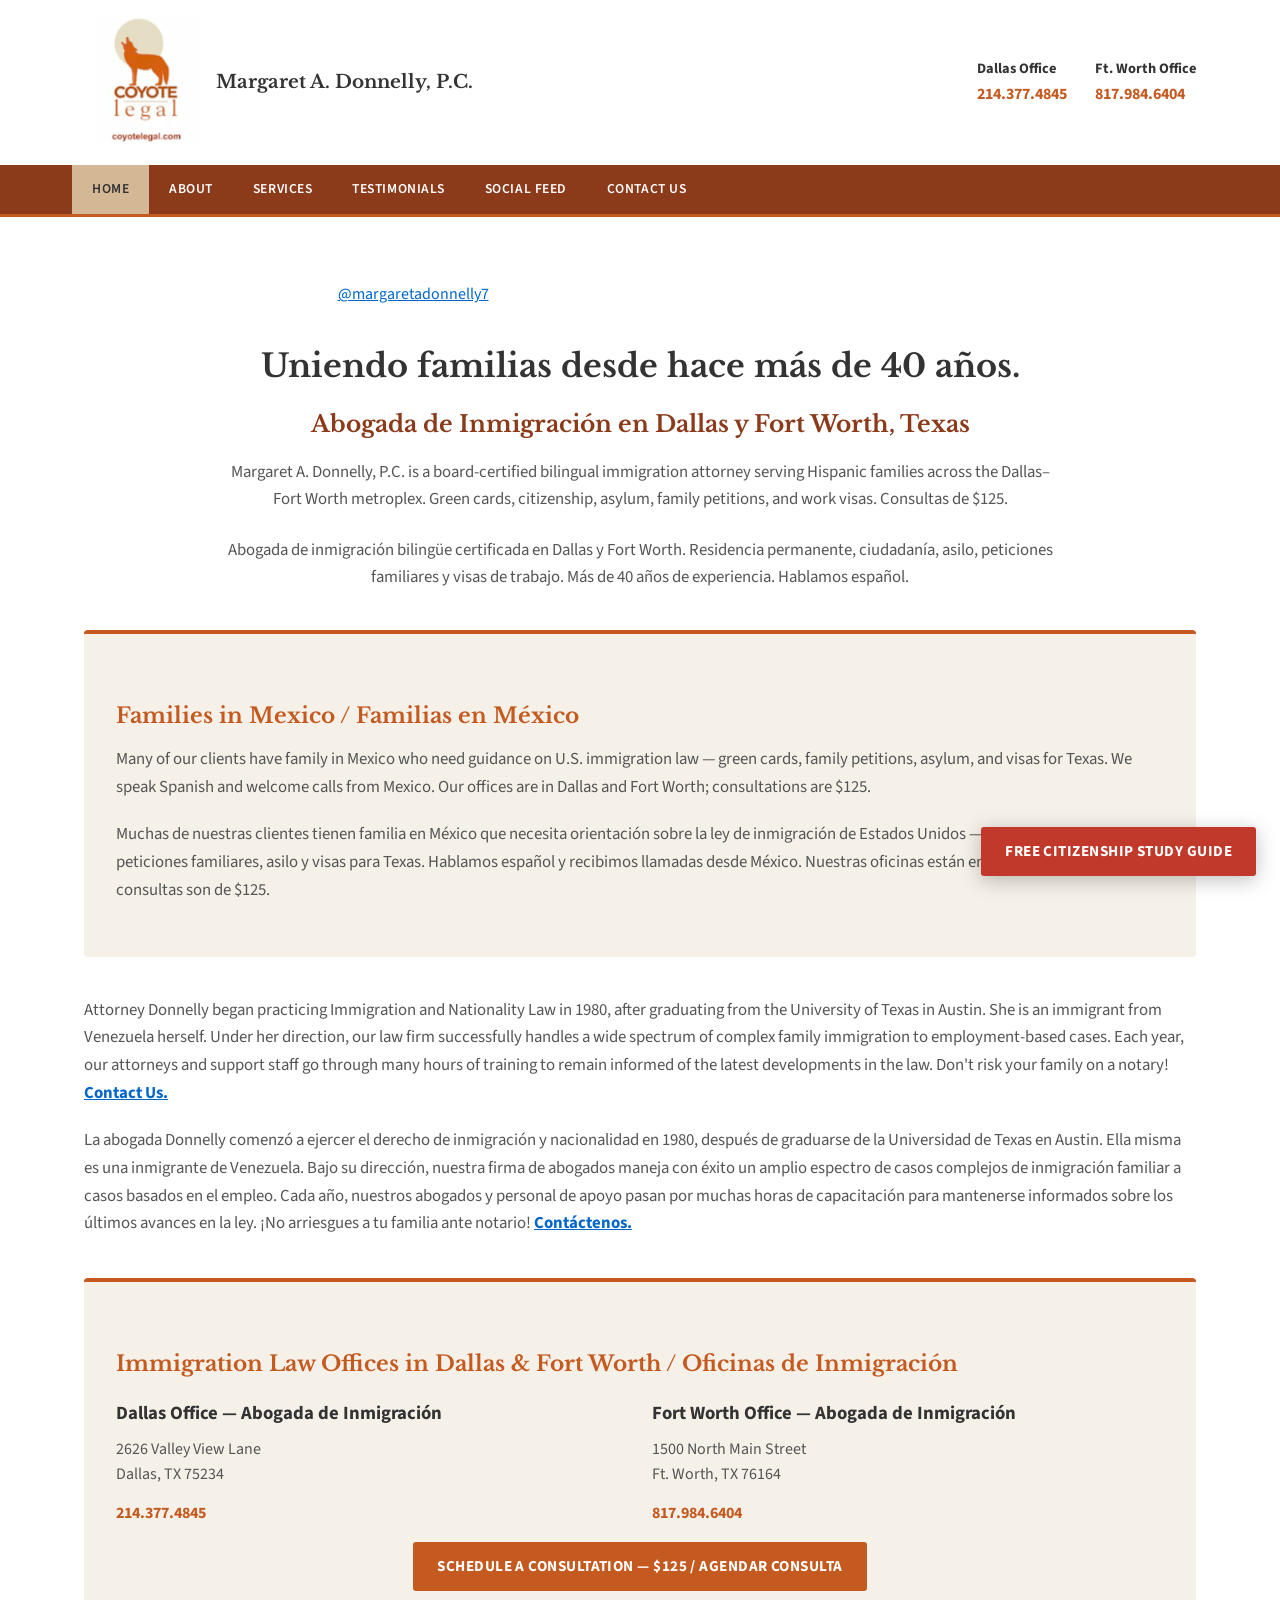
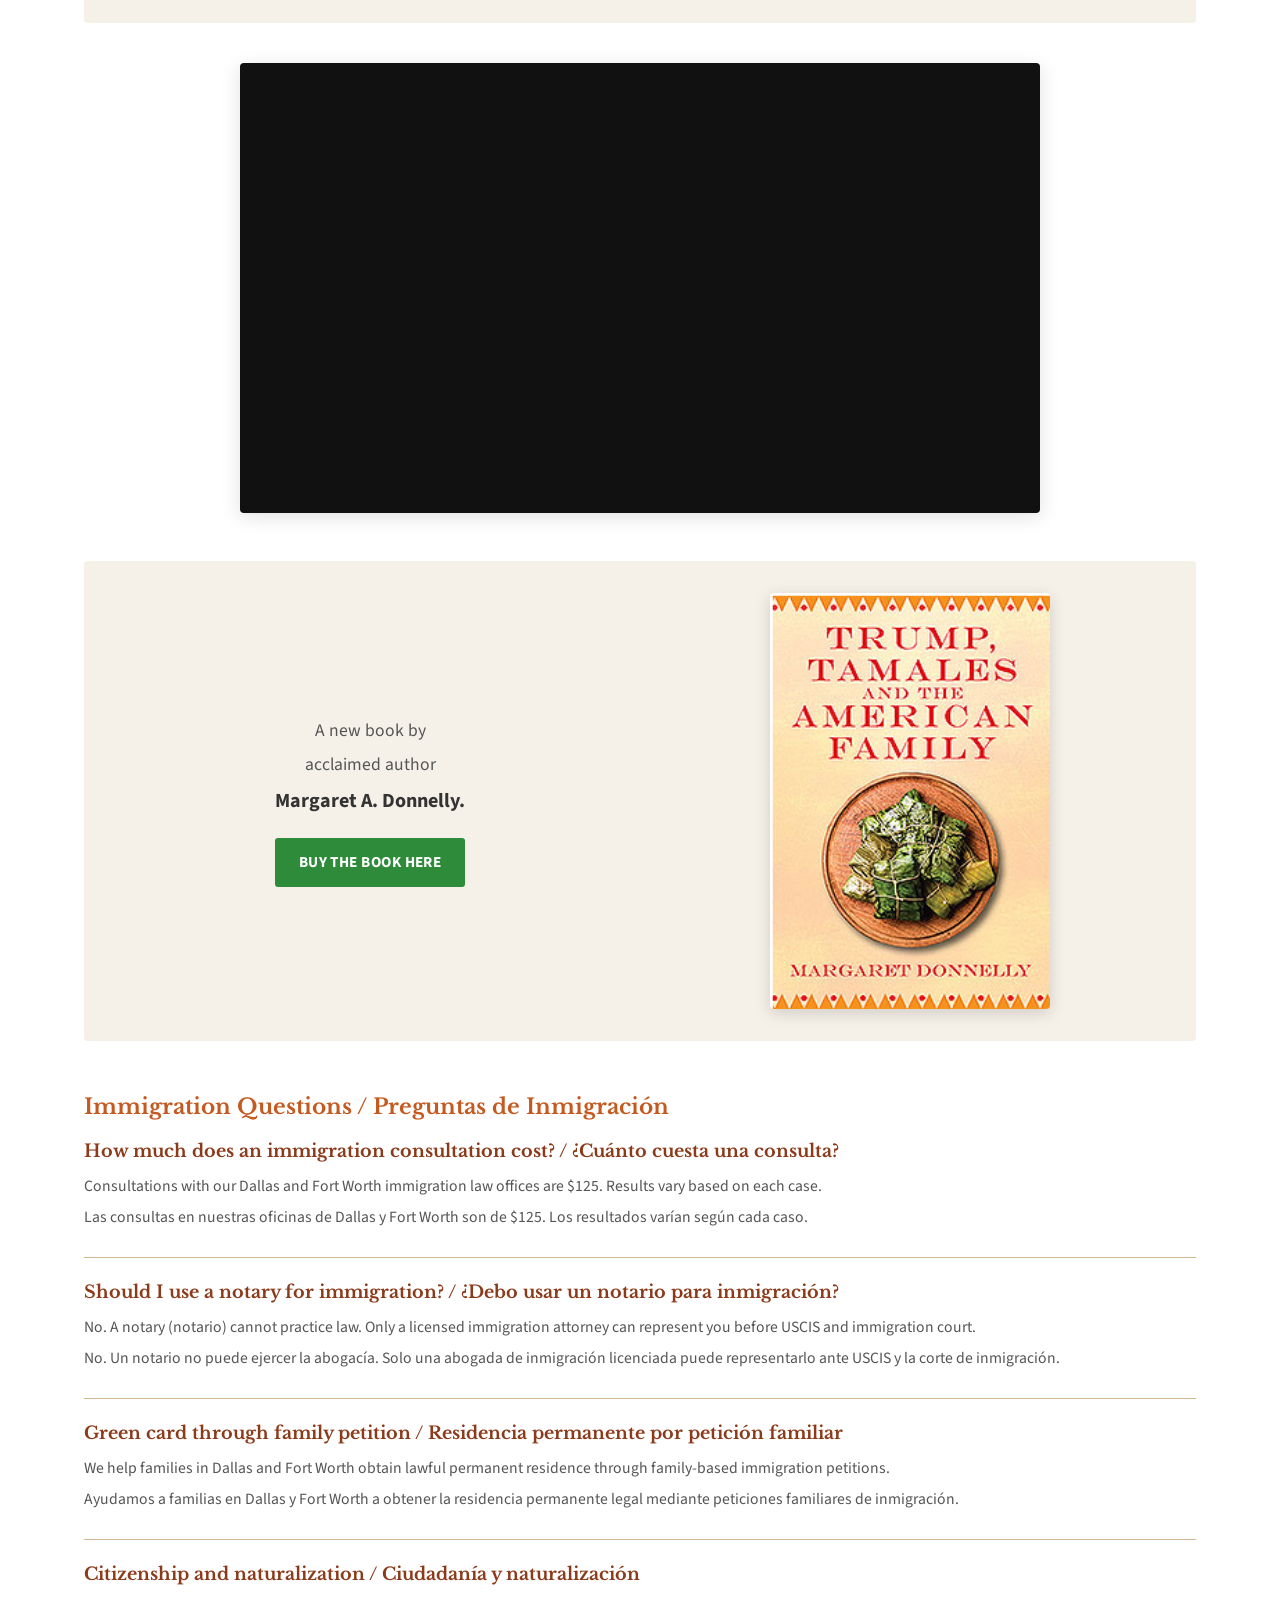
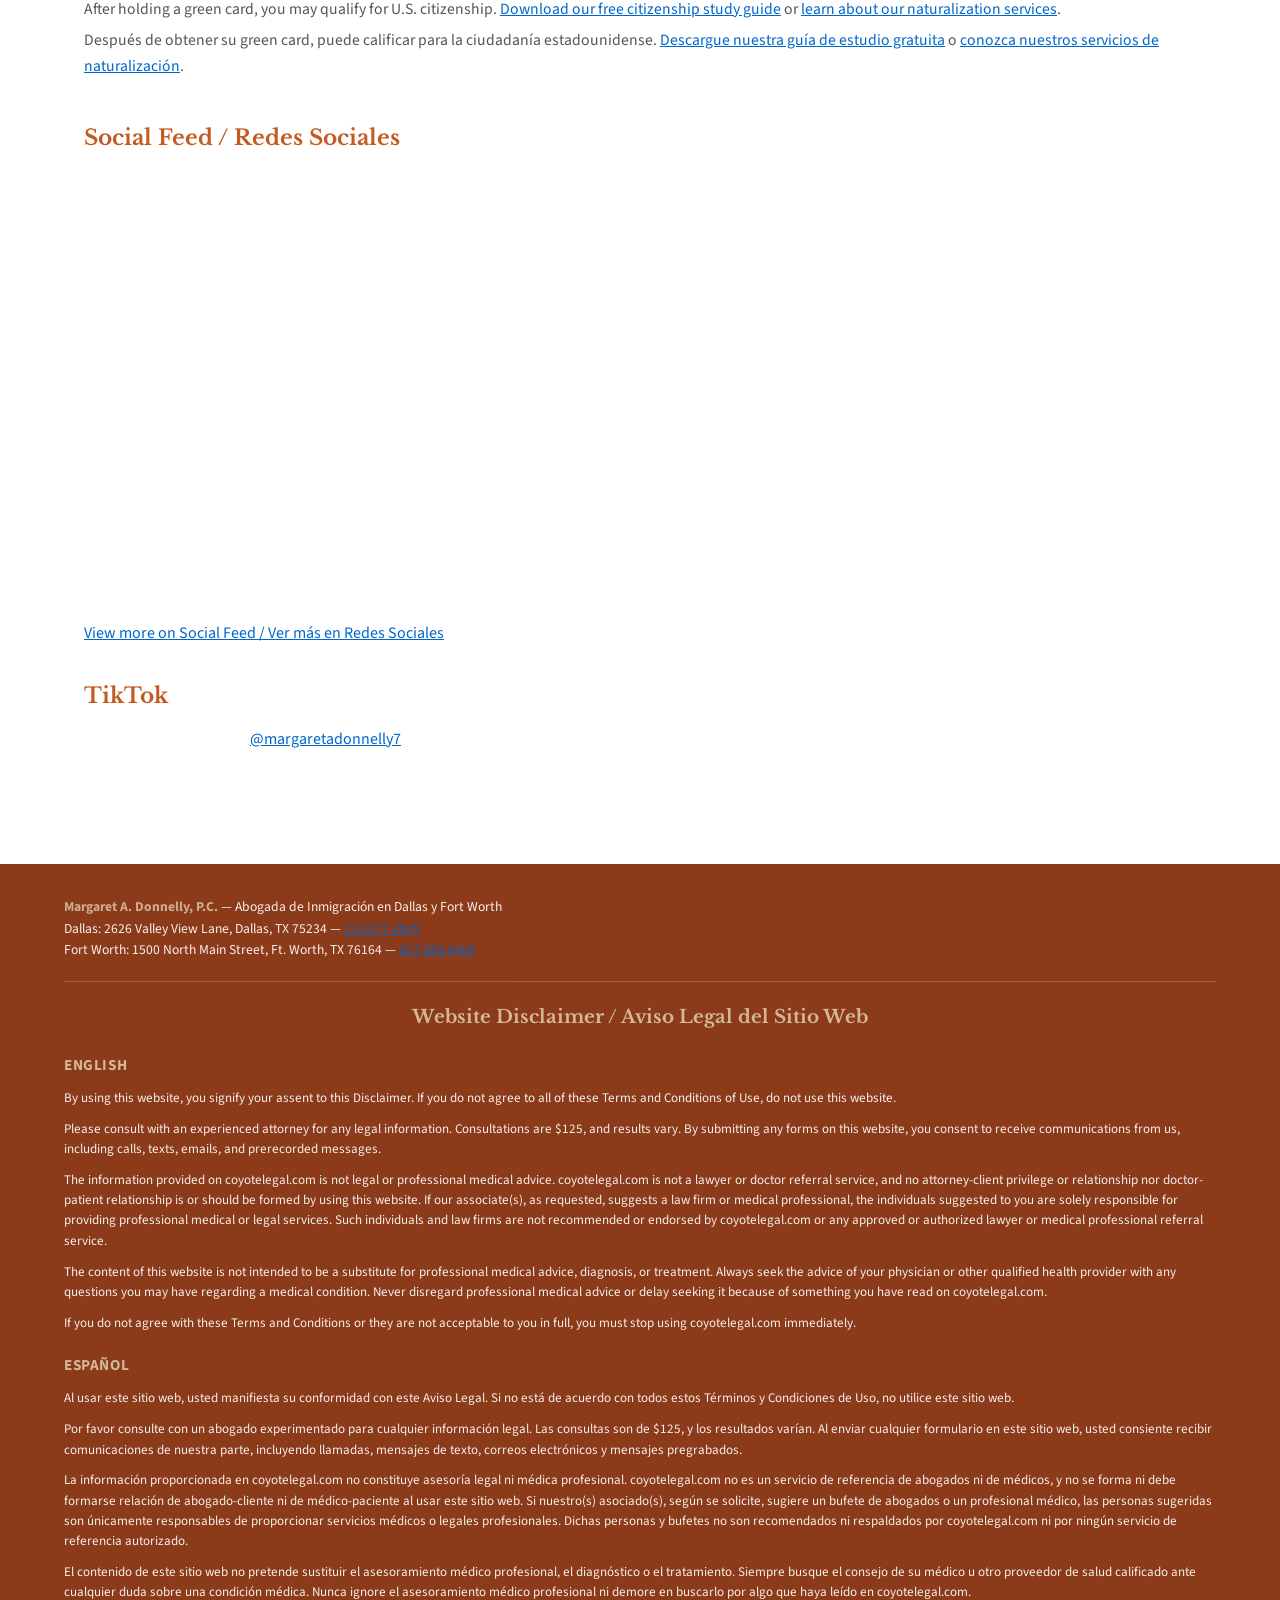
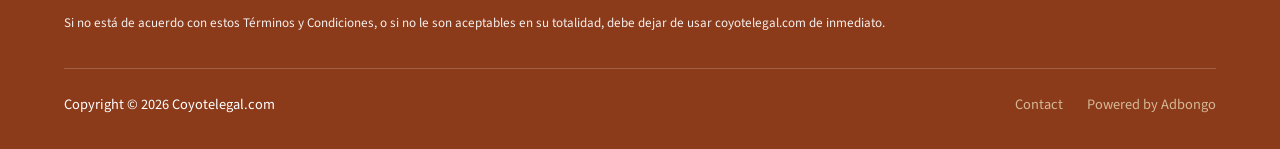
==== commit fb5a18ee: "Target Mexico audience in SEO and restore disclaimer indexing. Add hreflang es-MX, homepage Familias" ====
--- a/index.html
+++ b/index.html
@@ -3,19 +3,25 @@
 <head>
   <meta charset="UTF-8" />
   <meta name="viewport" content="width=device-width, initial-scale=1.0" />
-  <title>Abogada de Inmigración Dallas & Fort Worth | Margaret A. Donnelly</title>
-  <meta name="description" content="Abogada de inmigración bilingüe en Dallas y Fort Worth, TX. Más de 40 años ayudando familias hispanas con green card, ciudadanía, asilo y visas. Consulta $125." />
+  <title>Abogada de Inmigración Dallas & Fort Worth | México y Texas</title>
+  <meta name="description" content="Abogada de inmigración bilingüe en Dallas y Fort Worth, TX. Atendemos familias en México y Texas: green card, ciudadanía, asilo y visas. Consulta $125. Hablamos español." />
   <meta name="robots" content="index, follow" />
   <link rel="canonical" href="https://coyotelegal.com/" />
+  <link rel="alternate" hreflang="es-MX" href="https://coyotelegal.com/" />
+  <link rel="alternate" hreflang="es-US" href="https://coyotelegal.com/" />
+  <link rel="alternate" hreflang="en-US" href="https://coyotelegal.com/" />
+  <link rel="alternate" hreflang="x-default" href="https://coyotelegal.com/" />
   <meta name="geo.region" content="US-TX" />
   <meta name="geo.placename" content="Dallas-Fort Worth" />
+  <meta name="audience" content="Mexico, United States, Hispanic immigration clients" />
   <meta property="og:type" content="website" />
   <meta property="og:site_name" content="Coyote Legal | Margaret A. Donnelly, P.C." />
-  <meta property="og:title" content="Abogada de Inmigración Dallas & Fort Worth | Margaret A. Donnelly" />
-  <meta property="og:description" content="Abogada de inmigración bilingüe en Dallas y Fort Worth, TX. Más de 40 años ayudando familias hispanas con green card, ciudadanía, asilo y visas. Consulta $125." />
+  <meta property="og:title" content="Abogada de Inmigración Dallas & Fort Worth | México y Texas" />
+  <meta property="og:description" content="Abogada de inmigración bilingüe en Dallas y Fort Worth, TX. Atendemos familias en México y Texas: green card, ciudadanía, asilo y visas. Consulta $125. Hablamos español." />
   <meta property="og:url" content="https://coyotelegal.com/" />
   <meta property="og:image" content="https://coyotelegal.com/assets/images/logo.png" />
-  <meta property="og:locale" content="es_US" />
+  <meta property="og:locale" content="es_MX" />
+  <meta property="og:locale:alternate" content="es_US" />
   <meta property="og:locale:alternate" content="en_US" />
   <link rel="preconnect" href="https://fonts.googleapis.com" />
   <link rel="preconnect" href="https://fonts.gstatic.com" crossorigin />
@@ -33,14 +39,16 @@
         "url": "https://coyotelegal.com",
         "logo": "https://coyotelegal.com/assets/images/logo.png",
         "image": "https://coyotelegal.com/assets/images/logo.png",
-        "description": "Bilingual immigration law firm serving Hispanic families in Dallas and Fort Worth, Texas. Green cards, citizenship, asylum, family petitions, and work visas.",
+        "description": "Bilingual immigration law firm serving Hispanic families in Dallas, Fort Worth, and clients in Mexico and Latin America. Green cards, citizenship, asylum, family petitions, and work visas.",
         "telephone": "+1-214-377-4845",
         "priceRange": "$$",
         "knowsLanguage": ["en", "es"],
         "areaServed": [
           { "@type": "City", "name": "Dallas", "containedInPlace": { "@type": "State", "name": "Texas" } },
           { "@type": "City", "name": "Fort Worth", "containedInPlace": { "@type": "State", "name": "Texas" } },
-          { "@type": "AdministrativeArea", "name": "Dallas-Fort Worth metroplex" }
+          { "@type": "AdministrativeArea", "name": "Dallas-Fort Worth metroplex" },
+          { "@type": "Country", "name": "Mexico" },
+          { "@type": "Country", "name": "United States" }
         ],
         "serviceType": [
           "Immigration Law",
@@ -96,9 +104,17 @@
         "@id": "https://coyotelegal.com/#website",
         "url": "https://coyotelegal.com",
         "name": "Coyote Legal",
-        "description": "Abogada de inmigración en Dallas y Fort Worth",
+        "description": "Abogada de inmigración en Dallas, Fort Worth y para familias en México",
         "publisher": { "@id": "https://coyotelegal.com/#organization" },
-        "inLanguage": ["es", "en"]
+        "inLanguage": ["es", "en"],
+        "audience": {
+          "@type": "Audience",
+          "geographicArea": [
+            { "@type": "Country", "name": "Mexico" },
+            { "@type": "Country", "name": "United States" }
+          ],
+          "audienceType": "Immigration law clients"
+        }
       }
     ]
   }
@@ -149,6 +165,16 @@
     <p class="seo-subhead">Abogada de Inmigración en Dallas y Fort Worth, Texas</p>
     <p class="seo-intro">Margaret A. Donnelly, P.C. is a board-certified bilingual immigration attorney serving Hispanic families across the Dallas–Fort Worth metroplex. Green cards, citizenship, asylum, family petitions, and work visas. Consultas de $125.</p>
     <p class="seo-intro">Abogada de inmigración bilingüe certificada en Dallas y Fort Worth. Residencia permanente, ciudadanía, asilo, peticiones familiares y visas de trabajo. Más de 40 años de experiencia. Hablamos español.</p>
+
+    <section class="local-offices" aria-labelledby="mexico-audience-heading">
+      <h2 class="subsection-title" id="mexico-audience-heading">Families in Mexico / Familias en México</h2>
+      <div class="bilingual-block">
+        <p>Many of our clients have family in Mexico who need guidance on U.S. immigration law — green cards, family petitions, asylum, and visas for Texas. We speak Spanish and welcome calls from Mexico. Our offices are in Dallas and Fort Worth; consultations are $125.</p>
+      </div>
+      <div class="bilingual-block">
+        <p>Muchas de nuestras clientes tienen familia en México que necesita orientación sobre la ley de inmigración de Estados Unidos — residencia permanente, peticiones familiares, asilo y visas para Texas. Hablamos español y recibimos llamadas desde México. Nuestras oficinas están en Dallas y Fort Worth; las consultas son de $125.</p>
+      </div>
+    </section>
 
     <div class="bilingual-block">
       <p>Attorney Donnelly began practicing Immigration and Nationality Law in 1980, after graduating from the University of Texas in Austin. She is an immigrant from Venezuela herself. Under her direction, our law firm successfully handles a wide spectrum of complex family immigration to employment-based cases. Each year, our attorneys and support staff go through many hours of training to remain informed of the latest developments in the law. Don't risk your family on a notary! <a class="contact-link" href="contact.html">Contact Us.</a></p>
